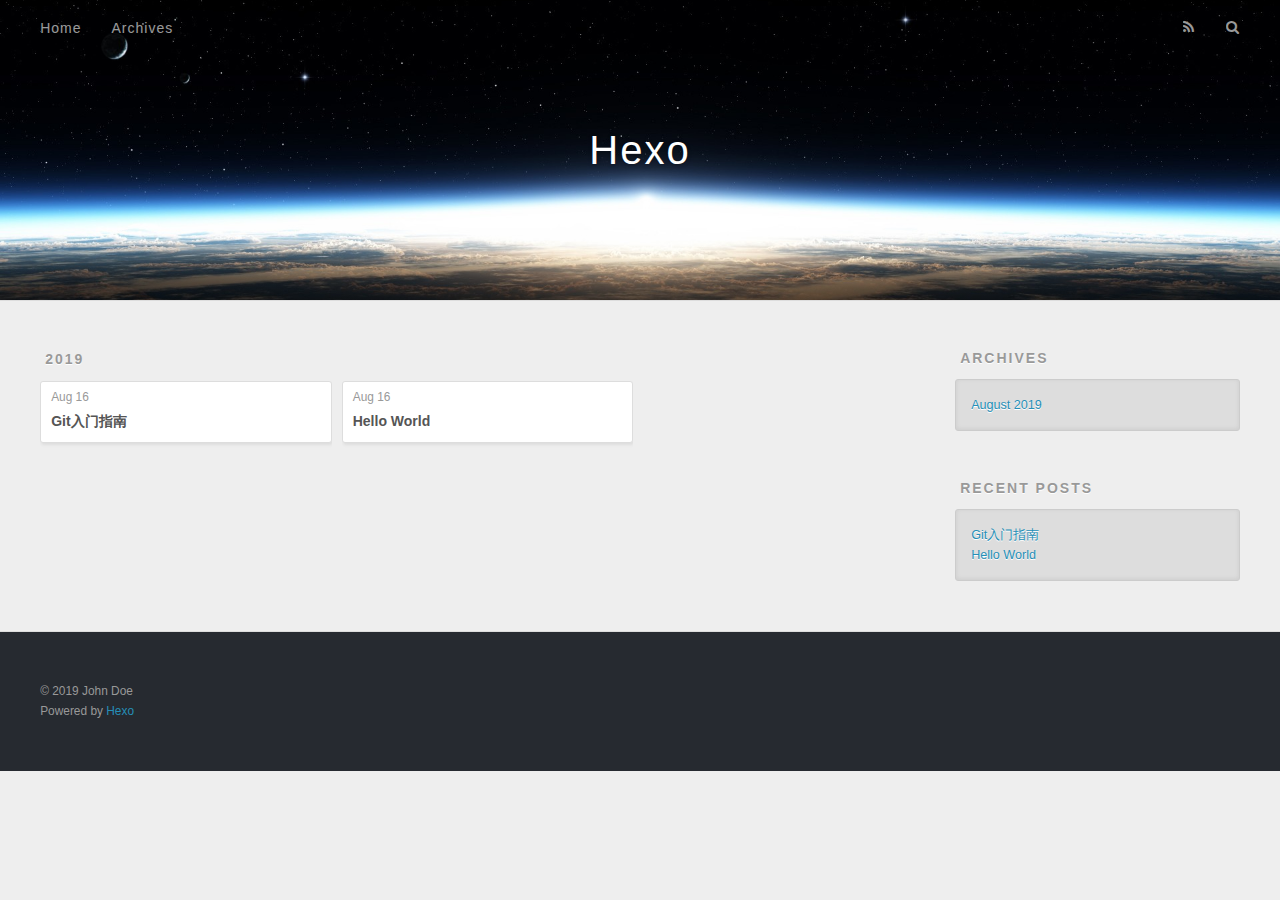
==== archives/index.html @ dcb85b14 "Site updated: 2019-08-16 23:38:54" ====
<!DOCTYPE html>
<html>
<head><meta name="generator" content="Hexo 3.9.0">
  <meta charset="utf-8">
  

  
  <title>Archives | Hexo</title>
  <meta name="viewport" content="width=device-width, initial-scale=1, maximum-scale=1">
  <meta property="og:type" content="website">
<meta property="og:title" content="Hexo">
<meta property="og:url" content="http://yoursite.com/archives/index.html">
<meta property="og:site_name" content="Hexo">
<meta property="og:locale" content="en">
<meta name="twitter:card" content="summary">
<meta name="twitter:title" content="Hexo">
  
    <link rel="alternate" href="/atom.xml" title="Hexo" type="application/atom+xml">
  
  
    <link rel="icon" href="/favicon.png">
  
  
    <link href="//fonts.googleapis.com/css?family=Source+Code+Pro" rel="stylesheet" type="text/css">
  
  <link rel="stylesheet" href="/css/style.css">
</head>
</html>
<body>
  <div id="container">
    <div id="wrap">
      <header id="header">
  <div id="banner"></div>
  <div id="header-outer" class="outer">
    <div id="header-title" class="inner">
      <h1 id="logo-wrap">
        <a href="/" id="logo">Hexo</a>
      </h1>
      
    </div>
    <div id="header-inner" class="inner">
      <nav id="main-nav">
        <a id="main-nav-toggle" class="nav-icon"></a>
        
          <a class="main-nav-link" href="/">Home</a>
        
          <a class="main-nav-link" href="/archives">Archives</a>
        
      </nav>
      <nav id="sub-nav">
        
          <a id="nav-rss-link" class="nav-icon" href="/atom.xml" title="RSS Feed"></a>
        
        <a id="nav-search-btn" class="nav-icon" title="Search"></a>
      </nav>
      <div id="search-form-wrap">
        <form action="//google.com/search" method="get" accept-charset="UTF-8" class="search-form"><input type="search" name="q" class="search-form-input" placeholder="Search"><button type="submit" class="search-form-submit">&#xF002;</button><input type="hidden" name="sitesearch" value="http://yoursite.com"></form>
      </div>
    </div>
  </div>
</header>
      <div class="outer">
        <section id="main">
  
  
    
    
      
      
      <section class="archives-wrap">
        <div class="archive-year-wrap">
          <a href="/archives/2019" class="archive-year">2019</a>
        </div>
        <div class="archives">
    
    <article class="archive-article archive-type-post">
  <div class="archive-article-inner">
    <header class="archive-article-header">
      <a href="/2019/08/16/Git入门指南/" class="archive-article-date">
  <time datetime="2019-08-16T14:41:14.000Z" itemprop="datePublished">Aug 16</time>
</a>
      
  
    <h1 itemprop="name">
      <a class="archive-article-title" href="/2019/08/16/Git入门指南/">Git入门指南</a>
    </h1>
  

    </header>
  </div>
</article>
  
    
    
    <article class="archive-article archive-type-post">
  <div class="archive-article-inner">
    <header class="archive-article-header">
      <a href="/2019/08/16/hello-world/" class="archive-article-date">
  <time datetime="2019-08-16T14:04:45.725Z" itemprop="datePublished">Aug 16</time>
</a>
      
  
    <h1 itemprop="name">
      <a class="archive-article-title" href="/2019/08/16/hello-world/">Hello World</a>
    </h1>
  

    </header>
  </div>
</article>
  
  
    </div></section>
  


</section>
        
          <aside id="sidebar">
  
    

  
    

  
    
  
    
  <div class="widget-wrap">
    <h3 class="widget-title">Archives</h3>
    <div class="widget">
      <ul class="archive-list"><li class="archive-list-item"><a class="archive-list-link" href="/archives/2019/08/">August 2019</a></li></ul>
    </div>
  </div>


  
    
  <div class="widget-wrap">
    <h3 class="widget-title">Recent Posts</h3>
    <div class="widget">
      <ul>
        
          <li>
            <a href="/2019/08/16/Git入门指南/">Git入门指南</a>
          </li>
        
          <li>
            <a href="/2019/08/16/hello-world/">Hello World</a>
          </li>
        
      </ul>
    </div>
  </div>

  
</aside>
        
      </div>
      <footer id="footer">
  
  <div class="outer">
    <div id="footer-info" class="inner">
      &copy; 2019 John Doe<br>
      Powered by <a href="http://hexo.io/" target="_blank">Hexo</a>
    </div>
  </div>
</footer>
    </div>
    <nav id="mobile-nav">
  
    <a href="/" class="mobile-nav-link">Home</a>
  
    <a href="/archives" class="mobile-nav-link">Archives</a>
  
</nav>
    

<script src="//ajax.googleapis.com/ajax/libs/jquery/2.0.3/jquery.min.js"></script>


  <link rel="stylesheet" href="/fancybox/jquery.fancybox.css">
  <script src="/fancybox/jquery.fancybox.pack.js"></script>


<script src="/js/script.js"></script>



  </div>
</body>
</html>
---- css/style.css ----
body {
  width: 100%;
}
body:before,
body:after {
  content: "";
  display: table;
}
body:after {
  clear: both;
}
html,
body,
div,
span,
applet,
object,
iframe,
h1,
h2,
h3,
h4,
h5,
h6,
p,
blockquote,
pre,
a,
abbr,
acronym,
address,
big,
cite,
code,
del,
dfn,
em,
img,
ins,
kbd,
q,
s,
samp,
small,
strike,
strong,
sub,
sup,
tt,
var,
dl,
dt,
dd,
ol,
ul,
li,
fieldset,
form,
label,
legend,
table,
caption,
tbody,
tfoot,
thead,
tr,
th,
td {
  margin: 0;
  padding: 0;
  border: 0;
  outline: 0;
  font-weight: inherit;
  font-style: inherit;
  font-family: inherit;
  font-size: 100%;
  vertical-align: baseline;
}
body {
  line-height: 1;
  color: #000;
  background: #fff;
}
ol,
ul {
  list-style: none;
}
table {
  border-collapse: separate;
  border-spacing: 0;
  vertical-align: middle;
}
caption,
th,
td {
  text-align: left;
  font-weight: normal;
  vertical-align: middle;
}
a img {
  border: none;
}
input,
button {
  margin: 0;
  padding: 0;
}
input::-moz-focus-inner,
button::-moz-focus-inner {
  border: 0;
  padding: 0;
}
@font-face {
  font-family: FontAwesome;
  font-style: normal;
  font-weight: normal;
  src: url("fonts/fontawesome-webfont.eot?v=#4.0.3");
  src: url("fonts/fontawesome-webfont.eot?#iefix&v=#4.0.3") format("embedded-opentype"), url("fonts/fontawesome-webfont.woff?v=#4.0.3") format("woff"), url("fonts/fontawesome-webfont.ttf?v=#4.0.3") format("truetype"), url("fonts/fontawesome-webfont.svg#fontawesomeregular?v=#4.0.3") format("svg");
}
html,
body,
#container {
  height: 100%;
}
body {
  background: #eee;
  font: 14px -apple-system, BlinkMacSystemFont, "Segoe UI", "Roboto", "Oxygen", "Ubuntu", "Cantarell", "Fira Sans", "Droid Sans", "Helvetica Neue", sans-serif;
  -webkit-text-size-adjust: 100%;
}
.outer {
  max-width: 1220px;
  margin: 0 auto;
  padding: 0 20px;
}
.outer:before,
.outer:after {
  content: "";
  display: table;
}
.outer:after {
  clear: both;
}
.inner {
  display: inline;
  float: left;
  width: 98.33333333333333%;
  margin: 0 0.833333333333333%;
}
.left,
.alignleft {
  float: left;
}
.right,
.alignright {
  float: right;
}
.clear {
  clear: both;
}
#container {
  position: relative;
}
.mobile-nav-on {
  overflow: hidden;
}
#wrap {
  height: 100%;
  width: 100%;
  position: absolute;
  top: 0;
  left: 0;
  -webkit-transition: 0.2s ease-out;
  -moz-transition: 0.2s ease-out;
  -ms-transition: 0.2s ease-out;
  transition: 0.2s ease-out;
  z-index: 1;
  background: #eee;
}
.mobile-nav-on #wrap {
  left: 280px;
}
@media screen and (min-width: 768px) {
  #main {
    display: inline;
    float: left;
    width: 73.33333333333333%;
    margin: 0 0.833333333333333%;
  }
}
.article-date,
.article-category-link,
.archive-year,
.widget-title {
  text-decoration: none;
  text-transform: uppercase;
  letter-spacing: 2px;
  color: #999;
  margin-bottom: 1em;
  margin-left: 5px;
  line-height: 1em;
  text-shadow: 0 1px #fff;
  font-weight: bold;
}
.article-inner,
.archive-article-inner {
  background: #fff;
  -webkit-box-shadow: 1px 2px 3px #ddd;
  box-shadow: 1px 2px 3px #ddd;
  border: 1px solid #ddd;
  border-radius: 3px;
}
.article-entry h1,
.widget h1 {
  font-size: 2em;
}
.article-entry h2,
.widget h2 {
  font-size: 1.5em;
}
.article-entry h3,
.widget h3 {
  font-size: 1.3em;
}
.article-entry h4,
.widget h4 {
  font-size: 1.2em;
}
.article-entry h5,
.widget h5 {
  font-size: 1em;
}
.article-entry h6,
.widget h6 {
  font-size: 1em;
  color: #999;
}
.article-entry hr,
.widget hr {
  border: 1px dashed #ddd;
}
.article-entry strong,
.widget strong {
  font-weight: bold;
}
.article-entry em,
.widget em,
.article-entry cite,
.widget cite {
  font-style: italic;
}
.article-entry sup,
.widget sup,
.article-entry sub,
.widget sub {
  font-size: 0.75em;
  line-height: 0;
  position: relative;
  vertical-align: baseline;
}
.article-entry sup,
.widget sup {
  top: -0.5em;
}
.article-entry sub,
.widget sub {
  bottom: -0.2em;
}
.article-entry small,
.widget small {
  font-size: 0.85em;
}
.article-entry acronym,
.widget acronym,
.article-entry abbr,
.widget abbr {
  border-bottom: 1px dotted;
}
.article-entry ul,
.widget ul,
.article-entry ol,
.widget ol,
.article-entry dl,
.widget dl {
  margin: 0 20px;
  line-height: 1.6em;
}
.article-entry ul ul,
.widget ul ul,
.article-entry ol ul,
.widget ol ul,
.article-entry ul ol,
.widget ul ol,
.article-entry ol ol,
.widget ol ol {
  margin-top: 0;
  margin-bottom: 0;
}
.article-entry ul,
.widget ul {
  list-style: disc;
}
.article-entry ol,
.widget ol {
  list-style: decimal;
}
.article-entry dt,
.widget dt {
  font-weight: bold;
}
#header {
  height: 300px;
  position: relative;
  border-bottom: 1px solid #ddd;
}
#header:before,
#header:after {
  content: "";
  position: absolute;
  left: 0;
  right: 0;
  height: 40px;
}
#header:before {
  top: 0;
  background: -webkit-linear-gradient(rgba(0,0,0,0.2), transparent);
  background: -moz-linear-gradient(rgba(0,0,0,0.2), transparent);
  background: -ms-linear-gradient(rgba(0,0,0,0.2), transparent);
  background: linear-gradient(rgba(0,0,0,0.2), transparent);
}
#header:after {
  bottom: 0;
  background: -webkit-linear-gradient(transparent, rgba(0,0,0,0.2));
  background: -moz-linear-gradient(transparent, rgba(0,0,0,0.2));
  background: -ms-linear-gradient(transparent, rgba(0,0,0,0.2));
  background: linear-gradient(transparent, rgba(0,0,0,0.2));
}
#header-outer {
  height: 100%;
  position: relative;
}
#header-inner {
  position: relative;
  overflow: hidden;
}
#banner {
  position: absolute;
  top: 0;
  left: 0;
  width: 100%;
  height: 100%;
  background: url("images/banner.jpg") center #000;
  -webkit-background-size: cover;
  -moz-background-size: cover;
  background-size: cover;
  z-index: -1;
}
#header-title {
  text-align: center;
  height: 40px;
  position: absolute;
  top: 50%;
  left: 0;
  margin-top: -20px;
}
#logo,
#subtitle {
  text-decoration: none;
  color: #fff;
  font-weight: 300;
  text-shadow: 0 1px 4px rgba(0,0,0,0.3);
}
#logo {
  font-size: 40px;
  line-height: 40px;
  letter-spacing: 2px;
}
#subtitle {
  font-size: 16px;
  line-height: 16px;
  letter-spacing: 1px;
}
#subtitle-wrap {
  margin-top: 16px;
}
#main-nav {
  float: left;
  margin-left: -15px;
}
.nav-icon,
.main-nav-link {
  float: left;
  color: #fff;
  opacity: 0.6;
  text-decoration: none;
  text-shadow: 0 1px rgba(0,0,0,0.2);
  -webkit-transition: opacity 0.2s;
  -moz-transition: opacity 0.2s;
  -ms-transition: opacity 0.2s;
  transition: opacity 0.2s;
  display: block;
  padding: 20px 15px;
}
.nav-icon:hover,
.main-nav-link:hover {
  opacity: 1;
}
.nav-icon {
  font-family: FontAwesome;
  text-align: center;
  font-size: 14px;
  width: 14px;
  height: 14px;
  padding: 20px 15px;
  position: relative;
  cursor: pointer;
}
.main-nav-link {
  font-weight: 300;
  letter-spacing: 1px;
}
@media screen and (max-width: 479px) {
  .main-nav-link {
    display: none;
  }
}
#main-nav-toggle {
  display: none;
}
#main-nav-toggle:before {
  content: "\f0c9";
}
@media screen and (max-width: 479px) {
  #main-nav-toggle {
    display: block;
  }
}
#sub-nav {
  float: right;
  margin-right: -15px;
}
#nav-rss-link:before {
  content: "\f09e";
}
#nav-search-btn:before {
  content: "\f002";
}
#search-form-wrap {
  position: absolute;
  top: 15px;
  width: 150px;
  height: 30px;
  right: -150px;
  opacity: 0;
  -webkit-transition: 0.2s ease-out;
  -moz-transition: 0.2s ease-out;
  -ms-transition: 0.2s ease-out;
  transition: 0.2s ease-out;
}
#search-form-wrap.on {
  opacity: 1;
  right: 0;
}
@media screen and (max-width: 479px) {
  #search-form-wrap {
    width: 100%;
    right: -100%;
  }
}
.search-form {
  position: absolute;
  top: 0;
  left: 0;
  right: 0;
  background: #fff;
  padding: 5px 15px;
  border-radius: 15px;
  -webkit-box-shadow: 0 0 10px rgba(0,0,0,0.3);
  box-shadow: 0 0 10px rgba(0,0,0,0.3);
}
.search-form-input {
  border: none;
  background: none;
  color: #555;
  width: 100%;
  font: 13px -apple-system, BlinkMacSystemFont, "Segoe UI", "Roboto", "Oxygen", "Ubuntu", "Cantarell", "Fira Sans", "Droid Sans", "Helvetica Neue", sans-serif;
  outline: none;
}
.search-form-input::-webkit-search-results-decoration,
.search-form-input::-webkit-search-cancel-button {
  -webkit-appearance: none;
}
.search-form-submit {
  position: absolute;
  top: 50%;
  right: 10px;
  margin-top: -7px;
  font: 13px FontAwesome;
  border: none;
  background: none;
  color: #bbb;
  cursor: pointer;
}
.search-form-submit:hover,
.search-form-submit:focus {
  color: #777;
}
.article {
  margin: 50px 0;
}
.article-inner {
  overflow: hidden;
}
.article-meta:before,
.article-meta:after {
  content: "";
  display: table;
}
.article-meta:after {
  clear: both;
}
.article-date {
  float: left;
}
.article-category {
  float: left;
  line-height: 1em;
  color: #ccc;
  text-shadow: 0 1px #fff;
  margin-left: 8px;
}
.article-category:before {
  content: "\2022";
}
.article-category-link {
  margin: 0 12px 1em;
}
.article-header {
  padding: 20px 20px 0;
}
.article-title {
  text-decoration: none;
  font-size: 2em;
  font-weight: bold;
  color: #555;
  line-height: 1.1em;
  -webkit-transition: color 0.2s;
  -moz-transition: color 0.2s;
  -ms-transition: color 0.2s;
  transition: color 0.2s;
}
a.article-title:hover {
  color: #258fb8;
}
.article-entry {
  color: #555;
  padding: 0 20px;
}
.article-entry:before,
.article-entry:after {
  content: "";
  display: table;
}
.article-entry:after {
  clear: both;
}
.article-entry p,
.article-entry table {
  line-height: 1.6em;
  margin: 1.6em 0;
}
.article-entry h1,
.article-entry h2,
.article-entry h3,
.article-entry h4,
.article-entry h5,
.article-entry h6 {
  font-weight: bold;
}
.article-entry h1,
.article-entry h2,
.article-entry h3,
.article-entry h4,
.article-entry h5,
.article-entry h6 {
  line-height: 1.1em;
  margin: 1.1em 0;
}
.article-entry a {
  color: #258fb8;
  text-decoration: none;
}
.article-entry a:hover {
  text-decoration: underline;
}
.article-entry ul,
.article-entry ol,
.article-entry dl {
  margin-top: 1.6em;
  margin-bottom: 1.6em;
}
.article-entry img,
.article-entry video {
  max-width: 100%;
  height: auto;
  display: block;
  margin: auto;
}
.article-entry iframe {
  border: none;
}
.article-entry table {
  width: 100%;
  border-collapse: collapse;
  border-spacing: 0;
}
.article-entry th {
  font-weight: bold;
  border-bottom: 3px solid #ddd;
  padding-bottom: 0.5em;
}
.article-entry td {
  border-bottom: 1px solid #ddd;
  padding: 10px 0;
}
.article-entry blockquote {
  font-family: Georgia, "Times New Roman", serif;
  font-size: 1.4em;
  margin: 1.6em 20px;
  text-align: center;
}
.article-entry blockquote footer {
  font-size: 14px;
  margin: 1.6em 0;
  font-family: -apple-system, BlinkMacSystemFont, "Segoe UI", "Roboto", "Oxygen", "Ubuntu", "Cantarell", "Fira Sans", "Droid Sans", "Helvetica Neue", sans-serif;
}
.article-entry blockquote footer cite:before {
  content: "—";
  padding: 0 0.5em;
}
.article-entry .pullquote {
  text-align: left;
  width: 45%;
  margin: 0;
}
.article-entry .pullquote.left {
  margin-left: 0.5em;
  margin-right: 1em;
}
.article-entry .pullquote.right {
  margin-right: 0.5em;
  margin-left: 1em;
}
.article-entry .caption {
  color: #999;
  display: block;
  font-size: 0.9em;
  margin-top: 0.5em;
  position: relative;
  text-align: center;
}
.article-entry .video-container {
  position: relative;
  padding-top: 56.25%;
  height: 0;
  overflow: hidden;
}
.article-entry .video-container iframe,
.article-entry .video-container object,
.article-entry .video-container embed {
  position: absolute;
  top: 0;
  left: 0;
  width: 100%;
  height: 100%;
  margin-top: 0;
}
.article-more-link a {
  display: inline-block;
  line-height: 1em;
  padding: 6px 15px;
  border-radius: 15px;
  background: #eee;
  color: #999;
  text-shadow: 0 1px #fff;
  text-decoration: none;
}
.article-more-link a:hover {
  background: #258fb8;
  color: #fff;
  text-decoration: none;
  text-shadow: 0 1px #1e7293;
}
.article-footer {
  font-size: 0.85em;
  line-height: 1.6em;
  border-top: 1px solid #ddd;
  padding-top: 1.6em;
  margin: 0 20px 20px;
}
.article-footer:before,
.article-footer:after {
  content: "";
  display: table;
}
.article-footer:after {
  clear: both;
}
.article-footer a {
  color: #999;
  text-decoration: none;
}
.article-footer a:hover {
  color: #555;
}
.article-tag-list-item {
  float: left;
  margin-right: 10px;
}
.article-tag-list-link:before {
  content: "#";
}
.article-comment-link {
  float: right;
}
.article-comment-link:before {
  content: "\f075";
  font-family: FontAwesome;
  padding-right: 8px;
}
.article-share-link {
  cursor: pointer;
  float: right;
  margin-left: 20px;
}
.article-share-link:before {
  content: "\f064";
  font-family: FontAwesome;
  padding-right: 6px;
}
#article-nav {
  position: relative;
}
#article-nav:before,
#article-nav:after {
  content: "";
  display: table;
}
#article-nav:after {
  clear: both;
}
@media screen and (min-width: 768px) {
  #article-nav {
    margin: 50px 0;
  }
  #article-nav:before {
    width: 8px;
    height: 8px;
    position: absolute;
    top: 50%;
    left: 50%;
    margin-top: -4px;
    margin-left: -4px;
    content: "";
    border-radius: 50%;
    background: #ddd;
    -webkit-box-shadow: 0 1px 2px #fff;
    box-shadow: 0 1px 2px #fff;
  }
}
.article-nav-link-wrap {
  text-decoration: none;
  text-shadow: 0 1px #fff;
  color: #999;
  -webkit-box-sizing: border-box;
  -moz-box-sizing: border-box;
  box-sizing: border-box;
  margin-top: 50px;
  text-align: center;
  display: block;
}
.article-nav-link-wrap:hover {
  color: #555;
}
@media screen and (min-width: 768px) {
  .article-nav-link-wrap {
    width: 50%;
    margin-top: 0;
  }
}
@media screen and (min-width: 768px) {
  #article-nav-newer {
    float: left;
    text-align: right;
    padding-right: 20px;
  }
}
@media screen and (min-width: 768px) {
  #article-nav-older {
    float: right;
    text-align: left;
    padding-left: 20px;
  }
}
.article-nav-caption {
  text-transform: uppercase;
  letter-spacing: 2px;
  color: #ddd;
  line-height: 1em;
  font-weight: bold;
}
#article-nav-newer .article-nav-caption {
  margin-right: -2px;
}
.article-nav-title {
  font-size: 0.85em;
  line-height: 1.6em;
  margin-top: 0.5em;
}
.article-share-box {
  position: absolute;
  display: none;
  background: #fff;
  -webkit-box-shadow: 1px 2px 10px rgba(0,0,0,0.2);
  box-shadow: 1px 2px 10px rgba(0,0,0,0.2);
  border-radius: 3px;
  margin-left: -145px;
  overflow: hidden;
  z-index: 1;
}
.article-share-box.on {
  display: block;
}
.article-share-input {
  width: 100%;
  background: none;
  -webkit-box-sizing: border-box;
  -moz-box-sizing: border-box;
  box-sizing: border-box;
  font: 14px -apple-system, BlinkMacSystemFont, "Segoe UI", "Roboto", "Oxygen", "Ubuntu", "Cantarell", "Fira Sans", "Droid Sans", "Helvetica Neue", sans-serif;
  padding: 0 15px;
  color: #555;
  outline: none;
  border: 1px solid #ddd;
  border-radius: 3px 3px 0 0;
  height: 36px;
  line-height: 36px;
}
.article-share-links {
  background: #eee;
}
.article-share-links:before,
.article-share-links:after {
  content: "";
  display: table;
}
.article-share-links:after {
  clear: both;
}
.article-share-twitter,
.article-share-facebook,
.article-share-pinterest,
.article-share-google {
  width: 50px;
  height: 36px;
  display: block;
  float: left;
  position: relative;
  color: #999;
  text-shadow: 0 1px #fff;
}
.article-share-twitter:before,
.article-share-facebook:before,
.article-share-pinterest:before,
.article-share-google:before {
  font-size: 20px;
  font-family: FontAwesome;
  width: 20px;
  height: 20px;
  position: absolute;
  top: 50%;
  left: 50%;
  margin-top: -10px;
  margin-left: -10px;
  text-align: center;
}
.article-share-twitter:hover,
.article-share-facebook:hover,
.article-share-pinterest:hover,
.article-share-google:hover {
  color: #fff;
}
.article-share-twitter:before {
  content: "\f099";
}
.article-share-twitter:hover {
  background: #00aced;
  text-shadow: 0 1px #008abe;
}
.article-share-facebook:before {
  content: "\f09a";
}
.article-share-facebook:hover {
  background: #3b5998;
  text-shadow: 0 1px #2f477a;
}
.article-share-pinterest:before {
  content: "\f0d2";
}
.article-share-pinterest:hover {
  background: #cb2027;
  text-shadow: 0 1px #a21a1f;
}
.article-share-google:before {
  content: "\f0d5";
}
.article-share-google:hover {
  background: #dd4b39;
  text-shadow: 0 1px #be3221;
}
.article-gallery {
  background: #000;
  position: relative;
}
.article-gallery-photos {
  position: relative;
  overflow: hidden;
}
.article-gallery-img {
  display: none;
  max-width: 100%;
}
.article-gallery-img:first-child {
  display: block;
}
.article-gallery-img.loaded {
  position: absolute;
  display: block;
}
.article-gallery-img img {
  display: block;
  max-width: 100%;
  margin: 0 auto;
}
#comments {
  background: #fff;
  -webkit-box-shadow: 1px 2px 3px #ddd;
  box-shadow: 1px 2px 3px #ddd;
  padding: 20px;
  border: 1px solid #ddd;
  border-radius: 3px;
  margin: 50px 0;
}
#comments a {
  color: #258fb8;
}
.archives-wrap {
  margin: 50px 0;
}
.archives:before,
.archives:after {
  content: "";
  display: table;
}
.archives:after {
  clear: both;
}
.archive-year-wrap {
  margin-bottom: 1em;
}
.archives {
  -webkit-column-gap: 10px;
  -moz-column-gap: 10px;
  column-gap: 10px;
}
@media screen and (min-width: 480px) and (max-width: 767px) {
  .archives {
    -webkit-column-count: 2;
    -moz-column-count: 2;
    column-count: 2;
  }
}
@media screen and (min-width: 768px) {
  .archives {
    -webkit-column-count: 3;
    -moz-column-count: 3;
    column-count: 3;
  }
}
.archive-article {
  -webkit-column-break-inside: avoid;
  page-break-inside: avoid;
  overflow: hidden;
  break-inside: avoid-column;
}
.archive-article-inner {
  padding: 10px;
  margin-bottom: 15px;
}
.archive-article-title {
  text-decoration: none;
  font-weight: bold;
  color: #555;
  -webkit-transition: color 0.2s;
  -moz-transition: color 0.2s;
  -ms-transition: color 0.2s;
  transition: color 0.2s;
  line-height: 1.6em;
}
.archive-article-title:hover {
  color: #258fb8;
}
.archive-article-footer {
  margin-top: 1em;
}
.archive-article-date {
  color: #999;
  text-decoration: none;
  font-size: 0.85em;
  line-height: 1em;
  margin-bottom: 0.5em;
  display: block;
}
#page-nav {
  margin: 50px auto;
  background: #fff;
  -webkit-box-shadow: 1px 2px 3px #ddd;
  box-shadow: 1px 2px 3px #ddd;
  border: 1px solid #ddd;
  border-radius: 3px;
  text-align: center;
  color: #999;
  overflow: hidden;
}
#page-nav:before,
#page-nav:after {
  content: "";
  display: table;
}
#page-nav:after {
  clear: both;
}
#page-nav a,
#page-nav span {
  padding: 10px 20px;
  line-height: 1;
  height: 2ex;
}
#page-nav a {
  color: #999;
  text-decoration: none;
}
#page-nav a:hover {
  background: #999;
  color: #fff;
}
#page-nav .prev {
  float: left;
}
#page-nav .next {
  float: right;
}
#page-nav .page-number {
  display: inline-block;
}
@media screen and (max-width: 479px) {
  #page-nav .page-number {
    display: none;
  }
}
#page-nav .current {
  color: #555;
  font-weight: bold;
}
#page-nav .space {
  color: #ddd;
}
#footer {
  background: #262a30;
  padding: 50px 0;
  border-top: 1px solid #ddd;
  color: #999;
}
#footer a {
  color: #258fb8;
  text-decoration: none;
}
#footer a:hover {
  text-decoration: underline;
}
#footer-info {
  line-height: 1.6em;
  font-size: 0.85em;
}
.article-entry pre,
.article-entry .highlight {
  background: #2d2d2d;
  margin: 0 -20px;
  padding: 15px 20px;
  border-style: solid;
  border-color: #ddd;
  border-width: 1px 0;
  overflow: auto;
  color: #ccc;
  line-height: 22.400000000000002px;
}
.article-entry .highlight .gutter pre,
.article-entry .gist .gist-file .gist-data .line-numbers {
  color: #666;
  font-size: 0.85em;
}
.article-entry pre,
.article-entry code {
  font-family: "Source Code Pro", Consolas, Monaco, Menlo, Consolas, monospace;
}
.article-entry code {
  background: #eee;
  text-shadow: 0 1px #fff;
  padding: 0 0.3em;
}
.article-entry pre code {
  background: none;
  text-shadow: none;
  padding: 0;
}
.article-entry .highlight pre {
  border: none;
  margin: 0;
  padding: 0;
}
.article-entry .highlight table {
  margin: 0;
  width: auto;
}
.article-entry .highlight td {
  border: none;
  padding: 0;
}
.article-entry .highlight figcaption {
  font-size: 0.85em;
  color: #999;
  line-height: 1em;
  margin-bottom: 1em;
}
.article-entry .highlight figcaption:before,
.article-entry .highlight figcaption:after {
  content: "";
  display: table;
}
.article-entry .highlight figcaption:after {
  clear: both;
}
.article-entry .highlight figcaption a {
  float: right;
}
.article-entry .highlight .gutter pre {
  text-align: right;
  padding-right: 20px;
}
.article-entry .highlight .line {
  height: 22.400000000000002px;
}
.article-entry .highlight .line.marked {
  background: #515151;
}
.article-entry .gist {
  margin: 0 -20px;
  border-style: solid;
  border-color: #ddd;
  border-width: 1px 0;
  background: #2d2d2d;
  padding: 15px 20px 15px 0;
}
.article-entry .gist .gist-file {
  border: none;
  font-family: "Source Code Pro", Consolas, Monaco, Menlo, Consolas, monospace;
  margin: 0;
}
.article-entry .gist .gist-file .gist-data {
  background: none;
  border: none;
}
.article-entry .gist .gist-file .gist-data .line-numbers {
  background: none;
  border: none;
  padding: 0 20px 0 0;
}
.article-entry .gist .gist-file .gist-data .line-data {
  padding: 0 !important;
}
.article-entry .gist .gist-file .highlight {
  margin: 0;
  padding: 0;
  border: none;
}
.article-entry .gist .gist-file .gist-meta {
  background: #2d2d2d;
  color: #999;
  font: 0.85em -apple-system, BlinkMacSystemFont, "Segoe UI", "Roboto", "Oxygen", "Ubuntu", "Cantarell", "Fira Sans", "Droid Sans", "Helvetica Neue", sans-serif;
  text-shadow: 0 0;
  padding: 0;
  margin-top: 1em;
  margin-left: 20px;
}
.article-entry .gist .gist-file .gist-meta a {
  color: #258fb8;
  font-weight: normal;
}
.article-entry .gist .gist-file .gist-meta a:hover {
  text-decoration: underline;
}
pre .comment,
pre .title {
  color: #999;
}
pre .variable,
pre .attribute,
pre .tag,
pre .regexp,
pre .ruby .constant,
pre .xml .tag .title,
pre .xml .pi,
pre .xml .doctype,
pre .html .doctype,
pre .css .id,
pre .css .class,
pre .css .pseudo {
  color: #f2777a;
}
pre .number,
pre .preprocessor,
pre .built_in,
pre .literal,
pre .params,
pre .constant {
  color: #f99157;
}
pre .class,
pre .ruby .class .title,
pre .css .rules .attribute {
  color: #9c9;
}
pre .string,
pre .value,
pre .inheritance,
pre .header,
pre .ruby .symbol,
pre .xml .cdata {
  color: #9c9;
}
pre .css .hexcolor {
  color: #6cc;
}
pre .function,
pre .python .decorator,
pre .python .title,
pre .ruby .function .title,
pre .ruby .title .keyword,
pre .perl .sub,
pre .javascript .title,
pre .coffeescript .title {
  color: #69c;
}
pre .keyword,
pre .javascript .function {
  color: #c9c;
}
@media screen and (max-width: 479px) {
  #mobile-nav {
    position: absolute;
    top: 0;
    left: 0;
    width: 280px;
    height: 100%;
    background: #191919;
    border-right: 1px solid #fff;
  }
}
@media screen and (max-width: 479px) {
  .mobile-nav-link {
    display: block;
    color: #999;
    text-decoration: none;
    padding: 15px 20px;
    font-weight: bold;
  }
  .mobile-nav-link:hover {
    color: #fff;
  }
}
@media screen and (min-width: 768px) {
  #sidebar {
    display: inline;
    float: left;
    width: 23.333333333333332%;
    margin: 0 0.833333333333333%;
  }
}
.widget-wrap {
  margin: 50px 0;
}
.widget {
  color: #777;
  text-shadow: 0 1px #fff;
  background: #ddd;
  -webkit-box-shadow: 0 -1px 4px #ccc inset;
  box-shadow: 0 -1px 4px #ccc inset;
  border: 1px solid #ccc;
  padding: 15px;
  border-radius: 3px;
}
.widget a {
  color: #258fb8;
  text-decoration: none;
}
.widget a:hover {
  text-decoration: underline;
}
.widget ul ul,
.widget ol ul,
.widget dl ul,
.widget ul ol,
.widget ol ol,
.widget dl ol,
.widget ul dl,
.widget ol dl,
.widget dl dl {
  margin-left: 15px;
  list-style: disc;
}
.widget {
  line-height: 1.6em;
  word-wrap: break-word;
  font-size: 0.9em;
}
.widget ul,
.widget ol {
  list-style: none;
  margin: 0;
}
.widget ul ul,
.widget ol ul,
.widget ul ol,
.widget ol ol {
  margin: 0 20px;
}
.widget ul ul,
.widget ol ul {
  list-style: disc;
}
.widget ul ol,
.widget ol ol {
  list-style: decimal;
}
.category-list-count,
.tag-list-count,
.archive-list-count {
  padding-left: 5px;
  color: #999;
  font-size: 0.85em;
}
.category-list-count:before,
.tag-list-count:before,
.archive-list-count:before {
  content: "(";
}
.category-list-count:after,
.tag-list-count:after,
.archive-list-count:after {
  content: ")";
}
.tagcloud a {
  margin-right: 5px;
  display: inline-block;
}
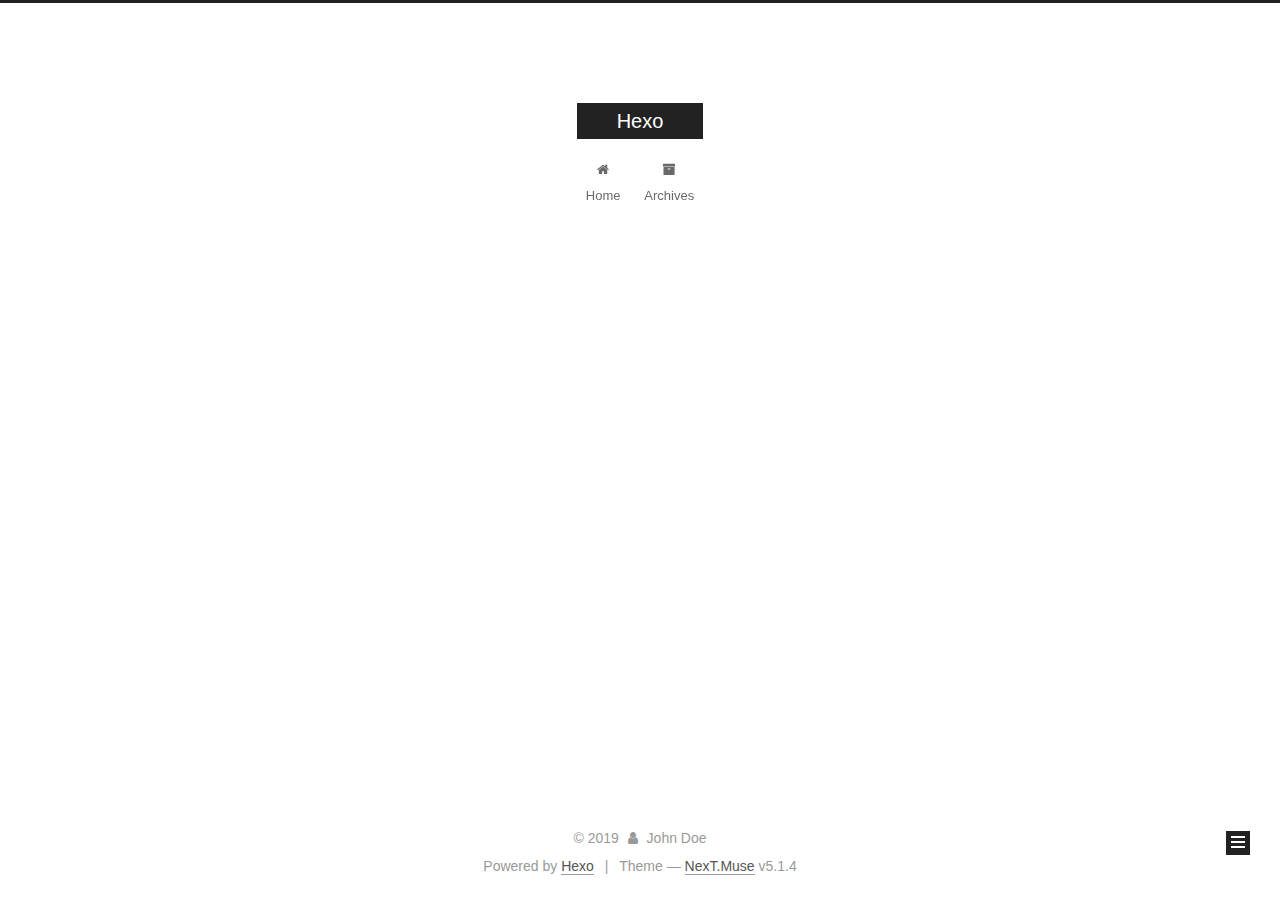
==== commit dadc0bd0: "Site updated: 2019-08-17 00:05:22" ====
--- a/archives/index.html
+++ b/archives/index.html
@@ -1,193 +1,584 @@
 <!DOCTYPE html>
-<html>
+
+
+
+  
+
+
+<html class="theme-next muse use-motion" lang="en">
 <head><meta name="generator" content="Hexo 3.9.0">
-  <meta charset="utf-8">
-  
-
-  
-  <title>Archives | Hexo</title>
-  <meta name="viewport" content="width=device-width, initial-scale=1, maximum-scale=1">
-  <meta property="og:type" content="website">
+  <meta charset="UTF-8">
+<meta http-equiv="X-UA-Compatible" content="IE=edge">
+<meta name="viewport" content="width=device-width, initial-scale=1, maximum-scale=1">
+<meta name="theme-color" content="#222">
+
+
+
+
+
+
+
+
+
+<meta http-equiv="Cache-Control" content="no-transform">
+<meta http-equiv="Cache-Control" content="no-siteapp">
+
+
+
+
+
+
+
+
+
+
+
+
+
+
+
+
+  
+  
+  <link href="/lib/fancybox/source/jquery.fancybox.css?v=2.1.5" rel="stylesheet" type="text/css">
+
+
+
+
+
+
+
+<link href="/lib/font-awesome/css/font-awesome.min.css?v=4.6.2" rel="stylesheet" type="text/css">
+
+<link href="/css/main.css?v=5.1.4" rel="stylesheet" type="text/css">
+
+
+  <link rel="apple-touch-icon" sizes="180x180" href="/images/apple-touch-icon-next.png?v=5.1.4">
+
+
+  <link rel="icon" type="image/png" sizes="32x32" href="/images/favicon-32x32-next.png?v=5.1.4">
+
+
+  <link rel="icon" type="image/png" sizes="16x16" href="/images/favicon-16x16-next.png?v=5.1.4">
+
+
+  <link rel="mask-icon" href="/images/logo.svg?v=5.1.4" color="#222">
+
+
+
+
+
+  <meta name="keywords" content="Hexo, NexT">
+
+
+
+
+
+
+
+
+
+
+<meta property="og:type" content="website">
 <meta property="og:title" content="Hexo">
 <meta property="og:url" content="http://yoursite.com/archives/index.html">
 <meta property="og:site_name" content="Hexo">
 <meta property="og:locale" content="en">
 <meta name="twitter:card" content="summary">
 <meta name="twitter:title" content="Hexo">
-  
-    <link rel="alternate" href="/atom.xml" title="Hexo" type="application/atom+xml">
-  
-  
-    <link rel="icon" href="/favicon.png">
-  
-  
-    <link href="//fonts.googleapis.com/css?family=Source+Code+Pro" rel="stylesheet" type="text/css">
-  
-  <link rel="stylesheet" href="/css/style.css">
+
+
+
+<script type="text/javascript" id="hexo.configurations">
+  var NexT = window.NexT || {};
+  var CONFIG = {
+    root: '/',
+    scheme: 'Muse',
+    version: '5.1.4',
+    sidebar: {"position":"left","display":"post","offset":12,"b2t":false,"scrollpercent":false,"onmobile":false},
+    fancybox: true,
+    tabs: true,
+    motion: {"enable":true,"async":false,"transition":{"post_block":"fadeIn","post_header":"slideDownIn","post_body":"slideDownIn","coll_header":"slideLeftIn","sidebar":"slideUpIn"}},
+    duoshuo: {
+      userId: '0',
+      author: 'Author'
+    },
+    algolia: {
+      applicationID: '',
+      apiKey: '',
+      indexName: '',
+      hits: {"per_page":10},
+      labels: {"input_placeholder":"Search for Posts","hits_empty":"We didn't find any results for the search: ${query}","hits_stats":"${hits} results found in ${time} ms"}
+    }
+  };
+</script>
+
+
+
+  <link rel="canonical" href="http://yoursite.com/archives/">
+
+
+
+
+
+  <title>Archive | Hexo</title>
+  
+
+
+
+
+
+
+
+
 </head>
-</html>
-<body>
-  <div id="container">
-    <div id="wrap">
-      <header id="header">
-  <div id="banner"></div>
-  <div id="header-outer" class="outer">
-    <div id="header-title" class="inner">
-      <h1 id="logo-wrap">
-        <a href="/" id="logo">Hexo</a>
-      </h1>
-      
+
+<body itemscope itemtype="http://schema.org/WebPage" lang="en">
+
+  
+  
+    
+  
+
+  <div class="container sidebar-position-left page-archive">
+    <div class="headband"></div>
+
+    <header id="header" class="header" itemscope itemtype="http://schema.org/WPHeader">
+      <div class="header-inner"><div class="site-brand-wrapper">
+  <div class="site-meta ">
+    
+
+    <div class="custom-logo-site-title">
+      <a href="/" class="brand" rel="start">
+        <span class="logo-line-before"><i></i></span>
+        <span class="site-title">Hexo</span>
+        <span class="logo-line-after"><i></i></span>
+      </a>
     </div>
-    <div id="header-inner" class="inner">
-      <nav id="main-nav">
-        <a id="main-nav-toggle" class="nav-icon"></a>
-        
-          <a class="main-nav-link" href="/">Home</a>
-        
-          <a class="main-nav-link" href="/archives">Archives</a>
-        
-      </nav>
-      <nav id="sub-nav">
-        
-          <a id="nav-rss-link" class="nav-icon" href="/atom.xml" title="RSS Feed"></a>
-        
-        <a id="nav-search-btn" class="nav-icon" title="Search"></a>
-      </nav>
-      <div id="search-form-wrap">
-        <form action="//google.com/search" method="get" accept-charset="UTF-8" class="search-form"><input type="search" name="q" class="search-form-input" placeholder="Search"><button type="submit" class="search-form-submit">&#xF002;</button><input type="hidden" name="sitesearch" value="http://yoursite.com"></form>
+      
+        <p class="site-subtitle"></p>
+      
+  </div>
+
+  <div class="site-nav-toggle">
+    <button>
+      <span class="btn-bar"></span>
+      <span class="btn-bar"></span>
+      <span class="btn-bar"></span>
+    </button>
+  </div>
+</div>
+
+<nav class="site-nav">
+  
+
+  
+    <ul id="menu" class="menu">
+      
+        
+        <li class="menu-item menu-item-home">
+          <a href="/" rel="section">
+            
+              <i class="menu-item-icon fa fa-fw fa-home"></i> <br>
+            
+            Home
+          </a>
+        </li>
+      
+        
+        <li class="menu-item menu-item-archives">
+          <a href="/archives/" rel="section">
+            
+              <i class="menu-item-icon fa fa-fw fa-archive"></i> <br>
+            
+            Archives
+          </a>
+        </li>
+      
+
+      
+    </ul>
+  
+
+  
+</nav>
+
+
+
+ </div>
+    </header>
+
+    <main id="main" class="main">
+      <div class="main-inner">
+        <div class="content-wrap">
+          <div id="content" class="content">
+            
+
+  
+  
+  
+  <div class="post-block archive">
+    <div id="posts" class="posts-collapse">
+      <span class="archive-move-on"></span>
+
+      <span class="archive-page-counter">
+        
+        
+        
+          
+        
+        Um..! 2 posts in total. Keep on posting.
+      </span>
+
+      
+
+        
+        
+        
+
+        
+          
+          <div class="collection-title">
+            <h1 class="archive-year" id="archive-year-2019">2019</h1>
+          </div>
+        
+        
+
+        
+
+  <article class="post post-type-normal" itemscope itemtype="http://schema.org/Article">
+    <header class="post-header">
+
+      <h2 class="post-title">
+        
+            <a class="post-title-link" href="/2019/08/16/Git入门指南/" itemprop="url">
+              
+                <span itemprop="name">Git入门指南</span>
+              
+            </a>
+        
+      </h2>
+
+      <div class="post-meta">
+        <time class="post-time" itemprop="dateCreated" datetime="2019-08-16T22:41:14+08:00" content="2019-08-16">
+          08-16
+        </time>
       </div>
+
+    </header>
+  </article>
+
+
+
+      
+
+        
+        
+        
+
+        
+        
+
+        
+
+  <article class="post post-type-normal" itemscope itemtype="http://schema.org/Article">
+    <header class="post-header">
+
+      <h2 class="post-title">
+        
+            <a class="post-title-link" href="/2019/08/16/hello-world/" itemprop="url">
+              
+                <span itemprop="name">Hello World</span>
+              
+            </a>
+        
+      </h2>
+
+      <div class="post-meta">
+        <time class="post-time" itemprop="dateCreated" datetime="2019-08-16T22:04:45+08:00" content="2019-08-16">
+          08-16
+        </time>
+      </div>
+
+    </header>
+  </article>
+
+
+
+      
+
     </div>
   </div>
-</header>
-      <div class="outer">
-        <section id="main">
-  
-  
-    
-    
-      
-      
-      <section class="archives-wrap">
-        <div class="archive-year-wrap">
-          <a href="/archives/2019" class="archive-year">2019</a>
+  
+  
+  
+
+  
+
+
+
+          </div>
+          
+
+
+          
+
         </div>
-        <div class="archives">
-    
-    <article class="archive-article archive-type-post">
-  <div class="archive-article-inner">
-    <header class="archive-article-header">
-      <a href="/2019/08/16/Git入门指南/" class="archive-article-date">
-  <time datetime="2019-08-16T14:41:14.000Z" itemprop="datePublished">Aug 16</time>
-</a>
-      
-  
-    <h1 itemprop="name">
-      <a class="archive-article-title" href="/2019/08/16/Git入门指南/">Git入门指南</a>
-    </h1>
-  
-
-    </header>
-  </div>
-</article>
-  
-    
-    
-    <article class="archive-article archive-type-post">
-  <div class="archive-article-inner">
-    <header class="archive-article-header">
-      <a href="/2019/08/16/hello-world/" class="archive-article-date">
-  <time datetime="2019-08-16T14:04:45.725Z" itemprop="datePublished">Aug 16</time>
-</a>
-      
-  
-    <h1 itemprop="name">
-      <a class="archive-article-title" href="/2019/08/16/hello-world/">Hello World</a>
-    </h1>
-  
-
-    </header>
-  </div>
-</article>
-  
-  
-    </div></section>
-  
-
-
-</section>
-        
-          <aside id="sidebar">
-  
-    
-
-  
-    
-
-  
-    
-  
-    
-  <div class="widget-wrap">
-    <h3 class="widget-title">Archives</h3>
-    <div class="widget">
-      <ul class="archive-list"><li class="archive-list-item"><a class="archive-list-link" href="/archives/2019/08/">August 2019</a></li></ul>
+        
+          
+  
+  <div class="sidebar-toggle">
+    <div class="sidebar-toggle-line-wrap">
+      <span class="sidebar-toggle-line sidebar-toggle-line-first"></span>
+      <span class="sidebar-toggle-line sidebar-toggle-line-middle"></span>
+      <span class="sidebar-toggle-line sidebar-toggle-line-last"></span>
     </div>
   </div>
 
-
-  
+  <aside id="sidebar" class="sidebar">
     
-  <div class="widget-wrap">
-    <h3 class="widget-title">Recent Posts</h3>
-    <div class="widget">
-      <ul>
-        
-          <li>
-            <a href="/2019/08/16/Git入门指南/">Git入门指南</a>
-          </li>
-        
-          <li>
-            <a href="/2019/08/16/hello-world/">Hello World</a>
-          </li>
-        
-      </ul>
+    <div class="sidebar-inner">
+
+      
+
+      
+
+      <section class="site-overview-wrap sidebar-panel sidebar-panel-active">
+        <div class="site-overview">
+          <div class="site-author motion-element" itemprop="author" itemscope itemtype="http://schema.org/Person">
+            
+              <p class="site-author-name" itemprop="name">John Doe</p>
+              <p class="site-description motion-element" itemprop="description"></p>
+          </div>
+
+          <nav class="site-state motion-element">
+
+            
+              <div class="site-state-item site-state-posts">
+              
+                <a href="/archives/">
+              
+                  <span class="site-state-item-count">2</span>
+                  <span class="site-state-item-name">posts</span>
+                </a>
+              </div>
+            
+
+            
+
+            
+
+          </nav>
+
+          
+
+          
+
+          
+          
+
+          
+          
+
+          
+
+        </div>
+      </section>
+
+      
+
+      
+
     </div>
+  </aside>
+
+
+        
+      </div>
+    </main>
+
+    <footer id="footer" class="footer">
+      <div class="footer-inner">
+        <div class="copyright">&copy; <span itemprop="copyrightYear">2019</span>
+  <span class="with-love">
+    <i class="fa fa-user"></i>
+  </span>
+  <span class="author" itemprop="copyrightHolder">John Doe</span>
+
+  
+</div>
+
+
+  <div class="powered-by">Powered by <a class="theme-link" target="_blank" href="https://hexo.io">Hexo</a></div>
+
+
+
+  <span class="post-meta-divider">|</span>
+
+
+
+  <div class="theme-info">Theme &mdash; <a class="theme-link" target="_blank" href="https://github.com/iissnan/hexo-theme-next">NexT.Muse</a> v5.1.4</div>
+
+
+
+
+        
+
+
+
+
+
+
+
+        
+      </div>
+    </footer>
+
+    
+      <div class="back-to-top">
+        <i class="fa fa-arrow-up"></i>
+        
+      </div>
+    
+
+    
+
   </div>
 
   
-</aside>
-        
-      </div>
-      <footer id="footer">
-  
-  <div class="outer">
-    <div id="footer-info" class="inner">
-      &copy; 2019 John Doe<br>
-      Powered by <a href="http://hexo.io/" target="_blank">Hexo</a>
-    </div>
-  </div>
-</footer>
-    </div>
-    <nav id="mobile-nav">
-  
-    <a href="/" class="mobile-nav-link">Home</a>
-  
-    <a href="/archives" class="mobile-nav-link">Archives</a>
-  
-</nav>
-    
-
-<script src="//ajax.googleapis.com/ajax/libs/jquery/2.0.3/jquery.min.js"></script>
-
-
-  <link rel="stylesheet" href="/fancybox/jquery.fancybox.css">
-  <script src="/fancybox/jquery.fancybox.pack.js"></script>
-
-
-<script src="/js/script.js"></script>
-
-
-
-  </div>
+
+<script type="text/javascript">
+  if (Object.prototype.toString.call(window.Promise) !== '[object Function]') {
+    window.Promise = null;
+  }
+</script>
+
+
+
+
+
+
+
+
+
+  
+
+
+
+
+
+
+
+
+
+
+
+
+  
+  
+    <script type="text/javascript" src="/lib/jquery/index.js?v=2.1.3"></script>
+  
+
+  
+  
+    <script type="text/javascript" src="/lib/fastclick/lib/fastclick.min.js?v=1.0.6"></script>
+  
+
+  
+  
+    <script type="text/javascript" src="/lib/jquery_lazyload/jquery.lazyload.js?v=1.9.7"></script>
+  
+
+  
+  
+    <script type="text/javascript" src="/lib/velocity/velocity.min.js?v=1.2.1"></script>
+  
+
+  
+  
+    <script type="text/javascript" src="/lib/velocity/velocity.ui.min.js?v=1.2.1"></script>
+  
+
+  
+  
+    <script type="text/javascript" src="/lib/fancybox/source/jquery.fancybox.pack.js?v=2.1.5"></script>
+  
+
+
+  
+
+
+  <script type="text/javascript" src="/js/src/utils.js?v=5.1.4"></script>
+
+  <script type="text/javascript" src="/js/src/motion.js?v=5.1.4"></script>
+
+
+
+  
+  
+
+  
+
+  
+
+
+  <script type="text/javascript" src="/js/src/bootstrap.js?v=5.1.4"></script>
+
+
+
+  
+
+
+  
+
+
+
+
+	
+
+
+
+
+
+  
+
+
+
+
+
+  
+
+
+
+
+
+
+
+
+
+
+
+
+  
+
+
+
+
+
+  
+
+  
+
+  
+
+  
+  
+
+  
+
+  
+
+  
+
 </body>
-</html>+</html>
--- a/css/main.css
+++ b/css/main.css
@@ -0,0 +1,2662 @@
+/* normalize.css v3.0.2 | MIT License | git.io/normalize */
+html {
+  font-family: sans-serif; /* 1 */
+  -ms-text-size-adjust: 100%; /* 2 */
+  -webkit-text-size-adjust: 100%; /* 2 */
+}
+body {
+  margin: 0;
+}
+article,
+aside,
+details,
+figcaption,
+figure,
+footer,
+header,
+hgroup,
+main,
+menu,
+nav,
+section,
+summary {
+  display: block;
+}
+audio,
+canvas,
+progress,
+video {
+  display: inline-block; /* 1 */
+  vertical-align: baseline; /* 2 */
+}
+audio:not([controls]) {
+  display: none;
+  height: 0;
+}
+[hidden],
+template {
+  display: none;
+}
+a {
+  background-color: transparent;
+}
+a:active,
+a:hover {
+  outline: 0;
+}
+abbr[title] {
+  border-bottom: 1px dotted;
+}
+b,
+strong {
+  font-weight: bold;
+}
+dfn {
+  font-style: italic;
+}
+h1 {
+  font-size: 2em;
+  margin: 0.67em 0;
+}
+mark {
+  background: #ff0;
+  color: #000;
+}
+small {
+  font-size: 80%;
+}
+sub,
+sup {
+  font-size: 75%;
+  line-height: 0;
+  position: relative;
+  vertical-align: baseline;
+}
+sup {
+  top: -0.5em;
+}
+sub {
+  bottom: -0.25em;
+}
+img {
+  border: 0;
+}
+svg:not(:root) {
+  overflow: hidden;
+}
+figure {
+  margin: 1em 40px;
+}
+hr {
+  -moz-box-sizing: content-box;
+  box-sizing: content-box;
+  height: 0;
+}
+pre {
+  overflow: auto;
+}
+code,
+kbd,
+pre,
+samp {
+  font-family: monospace, monospace;
+  font-size: 1em;
+}
+button,
+input,
+optgroup,
+select,
+textarea {
+  color: inherit; /* 1 */
+  font: inherit; /* 2 */
+  margin: 0; /* 3 */
+}
+button {
+  overflow: visible;
+}
+button,
+select {
+  text-transform: none;
+}
+button,
+html input[type="button"],
+input[type="reset"],
+input[type="submit"] {
+  -webkit-appearance: button; /* 2 */
+  cursor: pointer; /* 3 */
+}
+button[disabled],
+html input[disabled] {
+  cursor: default;
+}
+button::-moz-focus-inner,
+input::-moz-focus-inner {
+  border: 0;
+  padding: 0;
+}
+input {
+  line-height: normal;
+}
+input[type="checkbox"],
+input[type="radio"] {
+  box-sizing: border-box; /* 1 */
+  padding: 0; /* 2 */
+}
+input[type="number"]::-webkit-inner-spin-button,
+input[type="number"]::-webkit-outer-spin-button {
+  height: auto;
+}
+input[type="search"] {
+  -webkit-appearance: textfield; /* 1 */
+  -moz-box-sizing: content-box;
+  -webkit-box-sizing: content-box; /* 2 */
+  box-sizing: content-box;
+}
+input[type="search"]::-webkit-search-cancel-button,
+input[type="search"]::-webkit-search-decoration {
+  -webkit-appearance: none;
+}
+fieldset {
+  border: 1px solid #c0c0c0;
+  margin: 0 2px;
+  padding: 0.35em 0.625em 0.75em;
+}
+legend {
+  border: 0; /* 1 */
+  padding: 0; /* 2 */
+}
+textarea {
+  overflow: auto;
+}
+optgroup {
+  font-weight: bold;
+}
+table {
+  border-collapse: collapse;
+  border-spacing: 0;
+}
+td,
+th {
+  padding: 0;
+}
+::selection {
+  background: #262a30;
+  color: #fff;
+}
+body {
+  position: relative;
+  font-family: 'Lato', "PingFang SC", "Microsoft YaHei", sans-serif;
+  font-size: 14px;
+  line-height: 2;
+  color: #555;
+  background: #fff;
+}
+@media (max-width: 767px) {
+  body {
+    padding-right: 0 !important;
+  }
+}
+@media (min-width: 768px) and (max-width: 991px) {
+  body {
+    padding-right: 0 !important;
+  }
+}
+@media (min-width: 1600px) {
+  body {
+    font-size: 16px;
+  }
+}
+h1,
+h2,
+h3,
+h4,
+h5,
+h6 {
+  margin: 0;
+  padding: 0;
+  font-weight: bold;
+  line-height: 1.5;
+  font-family: 'Lato', "PingFang SC", "Microsoft YaHei", sans-serif;
+}
+h2,
+h3,
+h4,
+h5,
+h6 {
+  margin: 20px 0 15px;
+}
+h1 {
+  font-size: 22px;
+}
+@media (max-width: 767px) {
+  h1 {
+    font-size: 18px;
+  }
+}
+h2 {
+  font-size: 20px;
+}
+@media (max-width: 767px) {
+  h2 {
+    font-size: 16px;
+  }
+}
+h3 {
+  font-size: 18px;
+}
+@media (max-width: 767px) {
+  h3 {
+    font-size: 14px;
+  }
+}
+h4 {
+  font-size: 16px;
+}
+@media (max-width: 767px) {
+  h4 {
+    font-size: 12px;
+  }
+}
+h5 {
+  font-size: 14px;
+}
+@media (max-width: 767px) {
+  h5 {
+    font-size: 10px;
+  }
+}
+h6 {
+  font-size: 12px;
+}
+@media (max-width: 767px) {
+  h6 {
+    font-size: 8px;
+  }
+}
+p {
+  margin: 0 0 20px 0;
+}
+a {
+  color: #555;
+  text-decoration: none;
+  outline: none;
+  border-bottom: 1px solid #999;
+  word-wrap: break-word;
+}
+a:hover {
+  color: #222;
+  border-bottom-color: #222;
+}
+blockquote {
+  margin: 0;
+  padding: 0;
+}
+img {
+  display: block;
+  margin: auto;
+  max-width: 100%;
+  height: auto;
+}
+hr {
+  margin: 40px 0;
+  height: 3px;
+  border: none;
+  background-color: #ddd;
+  background-image: repeating-linear-gradient(-45deg, #fff, #fff 4px, transparent 4px, transparent 8px);
+}
+blockquote {
+  padding: 0 15px;
+  color: #666;
+  border-left: 4px solid #ddd;
+}
+blockquote cite::before {
+  content: "-";
+  padding: 0 5px;
+}
+dt {
+  font-weight: 700;
+}
+dd {
+  margin: 0;
+  padding: 0;
+}
+kbd {
+  border: 1px solid #ccc;
+  border-radius: 0.2em;
+  box-shadow: 0.1em 0.1em 0.2em rgba(0,0,0,0.1);
+  background-color: #f9f9f9;
+  font-family: inherit;
+  background-image: -webkit-linear-gradient(top, #eee, #fff, #eee);
+  padding: 0.1em 0.3em;
+  white-space: nowrap;
+}
+.text-left {
+  text-align: left;
+}
+.text-center {
+  text-align: center;
+}
+.text-right {
+  text-align: right;
+}
+.text-justify {
+  text-align: justify;
+}
+.text-nowrap {
+  white-space: nowrap;
+}
+.text-lowercase {
+  text-transform: lowercase;
+}
+.text-uppercase {
+  text-transform: uppercase;
+}
+.text-capitalize {
+  text-transform: capitalize;
+}
+.center-block {
+  display: block;
+  margin-left: auto;
+  margin-right: auto;
+}
+.clearfix:before,
+.clearfix:after {
+  content: " ";
+  display: table;
+}
+.clearfix:after {
+  clear: both;
+}
+.pullquote {
+  width: 45%;
+}
+.pullquote.left {
+  float: left;
+  margin-left: 5px;
+  margin-right: 10px;
+}
+.pullquote.right {
+  float: right;
+  margin-left: 10px;
+  margin-right: 5px;
+}
+.affix.affix.affix {
+  position: fixed;
+}
+.translation {
+  margin-top: -20px;
+  font-size: 14px;
+  color: #999;
+}
+.scrollbar-measure {
+  width: 100px;
+  height: 100px;
+  overflow: scroll;
+  position: absolute;
+  top: -9999px;
+}
+.use-motion .motion-element {
+  opacity: 0;
+}
+table {
+  margin: 20px 0;
+  width: 100%;
+  border-collapse: collapse;
+  border-spacing: 0;
+  border: 1px solid #ddd;
+  font-size: 14px;
+  table-layout: fixed;
+  word-wrap: break-all;
+}
+table>tbody>tr:nth-of-type(odd) {
+  background-color: #f9f9f9;
+}
+table>tbody>tr:hover {
+  background-color: #f5f5f5;
+}
+caption,
+th,
+td {
+  padding: 8px;
+  text-align: left;
+  vertical-align: middle;
+  font-weight: normal;
+}
+th,
+td {
+  border-bottom: 3px solid #ddd;
+  border-right: 1px solid #eee;
+}
+th {
+  padding-bottom: 10px;
+  font-weight: 700;
+}
+td {
+  border-bottom-width: 1px;
+}
+html,
+body {
+  height: 100%;
+}
+.container {
+  position: relative;
+  min-height: 100%;
+}
+.header-inner {
+  margin: 0 auto;
+  padding: 100px 0 70px;
+  width: 700px;
+}
+@media (min-width: 1600px) {
+  .container .header-inner {
+    width: 900px;
+  }
+}
+.main {
+  padding-bottom: 150px;
+}
+.main-inner {
+  margin: 0 auto;
+  width: 700px;
+}
+@media (min-width: 1600px) {
+  .container .main-inner {
+    width: 900px;
+  }
+}
+.footer {
+  position: absolute;
+  left: 0;
+  bottom: 0;
+  width: 100%;
+  min-height: 50px;
+}
+.footer-inner {
+  box-sizing: border-box;
+  margin: 20px auto;
+  width: 700px;
+}
+@media (min-width: 1600px) {
+  .container .footer-inner {
+    width: 900px;
+  }
+}
+pre,
+.highlight {
+  overflow: auto;
+  margin: 20px 0;
+  padding: 0;
+  font-size: 13px;
+  color: #4d4d4c;
+  background: #f7f7f7;
+  line-height: 1.6;
+}
+pre,
+code {
+  font-family: consolas, Menlo, "PingFang SC", "Microsoft YaHei", monospace;
+}
+code {
+  padding: 2px 4px;
+  word-wrap: break-word;
+  color: #555;
+  background: #eee;
+  border-radius: 3px;
+  font-size: 13px;
+}
+pre {
+  padding: 10px;
+}
+pre code {
+  padding: 0;
+  color: #4d4d4c;
+  background: none;
+  text-shadow: none;
+}
+.highlight {
+  border-radius: 1px;
+}
+.highlight pre {
+  border: none;
+  margin: 0;
+  padding: 10px 0;
+}
+.highlight table {
+  margin: 0;
+  width: auto;
+  border: none;
+}
+.highlight td {
+  border: none;
+  padding: 0;
+}
+.highlight figcaption {
+  font-size: 1em;
+  color: #4d4d4c;
+  line-height: 1em;
+  margin-bottom: 1em;
+}
+.highlight figcaption:before,
+.highlight figcaption:after {
+  content: " ";
+  display: table;
+}
+.highlight figcaption:after {
+  clear: both;
+}
+.highlight figcaption a {
+  float: right;
+  color: #4d4d4c;
+}
+.highlight figcaption a:hover {
+  border-bottom-color: #4d4d4c;
+}
+.highlight .gutter pre {
+  padding-left: 10px;
+  padding-right: 10px;
+  color: #869194;
+  text-align: right;
+  background-color: #eff2f3;
+}
+.highlight .code pre {
+  width: 100%;
+  padding-left: 10px;
+  padding-right: 10px;
+  background-color: #f7f7f7;
+}
+.highlight .line {
+  height: 20px;
+}
+.gutter {
+  -webkit-user-select: none;
+  -moz-user-select: none;
+  -ms-user-select: none;
+  user-select: none;
+}
+.gist table {
+  width: auto;
+}
+.gist table td {
+  border: none;
+}
+pre .deletion {
+  background: #fdd;
+}
+pre .addition {
+  background: #dfd;
+}
+pre .meta {
+  color: #8959a8;
+}
+pre .comment {
+  color: #8e908c;
+}
+pre .variable,
+pre .attribute,
+pre .tag,
+pre .regexp,
+pre .ruby .constant,
+pre .xml .tag .title,
+pre .xml .pi,
+pre .xml .doctype,
+pre .html .doctype,
+pre .css .id,
+pre .css .class,
+pre .css .pseudo {
+  color: #c82829;
+}
+pre .number,
+pre .preprocessor,
+pre .built_in,
+pre .literal,
+pre .params,
+pre .constant,
+pre .command {
+  color: #f5871f;
+}
+pre .ruby .class .title,
+pre .css .rules .attribute,
+pre .string,
+pre .value,
+pre .inheritance,
+pre .header,
+pre .ruby .symbol,
+pre .xml .cdata,
+pre .special,
+pre .number,
+pre .formula {
+  color: #718c00;
+}
+pre .title,
+pre .css .hexcolor {
+  color: #3e999f;
+}
+pre .function,
+pre .python .decorator,
+pre .python .title,
+pre .ruby .function .title,
+pre .ruby .title .keyword,
+pre .perl .sub,
+pre .javascript .title,
+pre .coffeescript .title {
+  color: #4271ae;
+}
+pre .keyword,
+pre .javascript .function {
+  color: #8959a8;
+}
+.full-image.full-image.full-image.full-image {
+  border: none;
+  max-width: 100%;
+  width: auto;
+  margin: 20px auto 25px;
+}
+@media (min-width: 992px) {
+  .full-image.full-image.full-image.full-image {
+    max-width: none;
+    width: 110%;
+    margin: 25px -5%;
+  }
+}
+.blockquote-center,
+.page-home .post-type-quote blockquote,
+.page-post-detail .post-type-quote blockquote {
+  position: relative;
+  margin: 40px 0;
+  padding: 0;
+  border-left: none;
+  text-align: center;
+}
+.blockquote-center::before,
+.page-home .post-type-quote blockquote::before,
+.page-post-detail .post-type-quote blockquote::before,
+.blockquote-center::after,
+.page-home .post-type-quote blockquote::after,
+.page-post-detail .post-type-quote blockquote::after {
+  position: absolute;
+  content: ' ';
+  display: block;
+  width: 100%;
+  height: 24px;
+  opacity: 0.2;
+  background-repeat: no-repeat;
+  background-position: 0 -6px;
+  background-size: 22px 22px;
+}
+.blockquote-center::before,
+.page-home .post-type-quote blockquote::before,
+.page-post-detail .post-type-quote blockquote::before {
+  top: -20px;
+  background-image: url("../images/quote-l.svg");
+  border-top: 1px solid #ccc;
+}
+.blockquote-center::after,
+.page-home .post-type-quote blockquote::after,
+.page-post-detail .post-type-quote blockquote::after {
+  bottom: -20px;
+  background-image: url("../images/quote-r.svg");
+  border-bottom: 1px solid #ccc;
+  background-position: 100% 8px;
+}
+.blockquote-center p,
+.page-home .post-type-quote blockquote p,
+.page-post-detail .post-type-quote blockquote p,
+.blockquote-center div,
+.page-home .post-type-quote blockquote div,
+.page-post-detail .post-type-quote blockquote div {
+  text-align: center;
+}
+.post .post-body .group-picture img {
+  box-sizing: border-box;
+  padding: 0 3px;
+  border: none;
+}
+.post .group-picture-row {
+  overflow: hidden;
+  margin-top: 6px;
+}
+.post .group-picture-row:first-child {
+  margin-top: 0;
+}
+.post .group-picture-column {
+  float: left;
+}
+.page-post-detail .post-body .group-picture-column {
+  float: none;
+  margin-top: 10px;
+  width: auto !important;
+}
+.page-post-detail .post-body .group-picture-column img {
+  margin: 0 auto;
+}
+.page-archive .group-picture-container {
+  overflow: hidden;
+}
+.page-archive .group-picture-row {
+  float: left;
+}
+.page-archive .group-picture-row:first-child {
+  margin-top: 6px;
+}
+.page-archive .group-picture-column {
+  max-width: 150px;
+  max-height: 150px;
+}
+.post-body .note {
+  position: relative;
+  padding: 15px;
+  margin-bottom: 20px;
+  border: 1px solid #eee;
+  border-left-width: 5px;
+  border-radius: 3px;
+}
+.post-body .note h2,
+.post-body .note h3,
+.post-body .note h4,
+.post-body .note h5,
+.post-body .note h6 {
+  margin-top: 0;
+  margin-bottom: 0;
+  border-bottom: initial;
+  padding-top: 0 !important;
+}
+.post-body .note p:first-child,
+.post-body .note ul:first-child,
+.post-body .note ol:first-child,
+.post-body .note table:first-child,
+.post-body .note pre:first-child,
+.post-body .note blockquote:first-child {
+  margin-top: 0;
+}
+.post-body .note p:last-child,
+.post-body .note ul:last-child,
+.post-body .note ol:last-child,
+.post-body .note table:last-child,
+.post-body .note pre:last-child,
+.post-body .note blockquote:last-child {
+  margin-bottom: 0;
+}
+.post-body .note.default {
+  border-left-color: #777;
+}
+.post-body .note.default h2,
+.post-body .note.default h3,
+.post-body .note.default h4,
+.post-body .note.default h5,
+.post-body .note.default h6 {
+  color: #777;
+}
+.post-body .note.primary {
+  border-left-color: #6f42c1;
+}
+.post-body .note.primary h2,
+.post-body .note.primary h3,
+.post-body .note.primary h4,
+.post-body .note.primary h5,
+.post-body .note.primary h6 {
+  color: #6f42c1;
+}
+.post-body .note.info {
+  border-left-color: #428bca;
+}
+.post-body .note.info h2,
+.post-body .note.info h3,
+.post-body .note.info h4,
+.post-body .note.info h5,
+.post-body .note.info h6 {
+  color: #428bca;
+}
+.post-body .note.success {
+  border-left-color: #5cb85c;
+}
+.post-body .note.success h2,
+.post-body .note.success h3,
+.post-body .note.success h4,
+.post-body .note.success h5,
+.post-body .note.success h6 {
+  color: #5cb85c;
+}
+.post-body .note.warning {
+  border-left-color: #f0ad4e;
+}
+.post-body .note.warning h2,
+.post-body .note.warning h3,
+.post-body .note.warning h4,
+.post-body .note.warning h5,
+.post-body .note.warning h6 {
+  color: #f0ad4e;
+}
+.post-body .note.danger {
+  border-left-color: #d9534f;
+}
+.post-body .note.danger h2,
+.post-body .note.danger h3,
+.post-body .note.danger h4,
+.post-body .note.danger h5,
+.post-body .note.danger h6 {
+  color: #d9534f;
+}
+.post-body .label {
+  display: inline;
+  padding: 0 2px;
+  white-space: nowrap;
+}
+.post-body .label.default {
+  background-color: #f0f0f0;
+}
+.post-body .label.primary {
+  background-color: #efe6f7;
+}
+.post-body .label.info {
+  background-color: #e5f2f8;
+}
+.post-body .label.success {
+  background-color: #e7f4e9;
+}
+.post-body .label.warning {
+  background-color: #fcf6e1;
+}
+.post-body .label.danger {
+  background-color: #fae8eb;
+}
+.post-body .tabs {
+  position: relative;
+  display: block;
+  margin-bottom: 20px;
+  padding-top: 10px;
+}
+.post-body .tabs ul.nav-tabs {
+  margin: 0;
+  padding: 0;
+  display: flex;
+  margin-bottom: -1px;
+}
+@media (max-width: 413px) {
+  .post-body .tabs ul.nav-tabs {
+    display: block;
+    margin-bottom: 5px;
+  }
+}
+.post-body .tabs ul.nav-tabs li.tab {
+  list-style-type: none !important;
+  margin: 0 0.25em 0 0;
+  border-top: 3px solid transparent;
+  border-left: 1px solid transparent;
+  border-right: 1px solid transparent;
+}
+@media (max-width: 413px) {
+  .post-body .tabs ul.nav-tabs li.tab {
+    margin: initial;
+    border-top: 1px solid transparent;
+    border-left: 3px solid transparent;
+    border-right: 1px solid transparent;
+    border-bottom: 1px solid transparent;
+  }
+}
+.post-body .tabs ul.nav-tabs li.tab a {
+  outline: 0;
+  border-bottom: initial;
+  display: block;
+  line-height: 1.8em;
+  padding: 0.25em 0.75em;
+  transition-duration: 0.2s;
+  transition-timing-function: ease-out;
+  transition-delay: 0s;
+}
+.post-body .tabs ul.nav-tabs li.tab a i {
+  width: 1.285714285714286em;
+}
+.post-body .tabs ul.nav-tabs li.tab.active {
+  border-top: 3px solid #fc6423;
+  border-left: 1px solid #ddd;
+  border-right: 1px solid #ddd;
+  background-color: #fff;
+}
+@media (max-width: 413px) {
+  .post-body .tabs ul.nav-tabs li.tab.active {
+    border-top: 1px solid #ddd;
+    border-left: 3px solid #fc6423;
+    border-right: 1px solid #ddd;
+    border-bottom: 1px solid #ddd;
+  }
+}
+.post-body .tabs ul.nav-tabs li.tab.active a {
+  cursor: default;
+  color: #555;
+}
+.post-body .tabs .tab-content {
+  background-color: #fff;
+}
+.post-body .tabs .tab-content .tab-pane {
+  border: 1px solid #ddd;
+  padding: 20px 20px 0 20px;
+}
+.post-body .tabs .tab-content .tab-pane:not(.active) {
+  display: none !important;
+}
+.post-body .tabs .tab-content .tab-pane.active {
+  display: block !important;
+}
+.btn {
+  display: inline-block;
+  padding: 0 20px;
+  font-size: 14px;
+  color: #fff;
+  background: #222;
+  border: 2px solid #222;
+  text-decoration: none;
+  border-radius: 0;
+  transition-property: background-color;
+  transition-duration: 0.2s;
+  transition-timing-function: ease-in-out;
+  transition-delay: 0s;
+  line-height: 2;
+}
+.btn:hover {
+  border-color: #222;
+  color: #222;
+  background: #fff;
+}
+.btn +.btn {
+  margin: 0 0 8px 8px;
+}
+.btn .fa-fw {
+  width: 1.285714285714286em;
+  text-align: left;
+}
+.btn-bar {
+  display: block;
+  width: 22px;
+  height: 2px;
+  background: #555;
+  border-radius: 1px;
+}
+.btn-bar+.btn-bar {
+  margin-top: 4px;
+}
+.pagination {
+  margin: 120px 0 40px;
+  text-align: center;
+  border-top: 1px solid #eee;
+}
+.page-number-basic,
+.pagination .prev,
+.pagination .next,
+.pagination .page-number,
+.pagination .space {
+  display: inline-block;
+  position: relative;
+  top: -1px;
+  margin: 0 10px;
+  padding: 0 11px;
+}
+@media (max-width: 767px) {
+  .page-number-basic,
+  .pagination .prev,
+  .pagination .next,
+  .pagination .page-number,
+  .pagination .space {
+    margin: 0 5px;
+  }
+}
+.pagination .prev,
+.pagination .next,
+.pagination .page-number {
+  border-bottom: 0;
+  border-top: 1px solid #eee;
+  transition-property: border-color;
+  transition-duration: 0.2s;
+  transition-timing-function: ease-in-out;
+  transition-delay: 0s;
+}
+.pagination .prev:hover,
+.pagination .next:hover,
+.pagination .page-number:hover {
+  border-top-color: #222;
+}
+.pagination .space {
+  padding: 0;
+  margin: 0;
+}
+.pagination .prev {
+  margin-left: 0;
+}
+.pagination .next {
+  margin-right: 0;
+}
+.pagination .page-number.current {
+  color: #fff;
+  background: #ccc;
+  border-top-color: #ccc;
+}
+@media (max-width: 767px) {
+  .pagination {
+    border-top: none;
+  }
+  .pagination .prev,
+  .pagination .next,
+  .pagination .page-number {
+    margin-bottom: 10px;
+    border-top: 0;
+    border-bottom: 1px solid #eee;
+    padding: 0 10px;
+  }
+  .pagination .prev:hover,
+  .pagination .next:hover,
+  .pagination .page-number:hover {
+    border-bottom-color: #222;
+  }
+}
+.comments {
+  margin: 60px 20px 0;
+}
+.tag-cloud {
+  text-align: center;
+}
+.tag-cloud a {
+  display: inline-block;
+  margin: 10px;
+}
+.back-to-top {
+  box-sizing: border-box;
+  position: fixed;
+  bottom: -100px;
+  right: 30px;
+  z-index: 1050;
+  padding: 0 6px;
+  width: 24px;
+  background: #222;
+  font-size: 12px;
+  opacity: 1;
+  color: #fff;
+  cursor: pointer;
+  text-align: center;
+  -webkit-transform: translateZ(0);
+  transition-property: bottom;
+  transition-duration: 0.2s;
+  transition-timing-function: ease-in-out;
+  transition-delay: 0s;
+}
+@media (min-width: 768px) and (max-width: 991px) {
+  .back-to-top {
+    display: none !important;
+  }
+}
+@media (max-width: 767px) {
+  .back-to-top {
+    display: none !important;
+  }
+}
+.back-to-top.back-to-top-on {
+  bottom: 19px;
+}
+.header {
+  background: transparent;
+}
+.header-inner {
+  position: relative;
+}
+.headband {
+  height: 3px;
+  background: #222;
+}
+.site-meta {
+  margin: 0;
+  text-align: center;
+}
+@media (max-width: 767px) {
+  .site-meta {
+    text-align: center;
+  }
+}
+.brand {
+  position: relative;
+  display: inline-block;
+  padding: 0 40px;
+  color: #fff;
+  background: #222;
+  border-bottom: none;
+}
+.brand:hover {
+  color: #fff;
+}
+.logo {
+  display: inline-block;
+  margin-right: 5px;
+  line-height: 36px;
+  vertical-align: top;
+}
+.site-title {
+  display: inline-block;
+  vertical-align: top;
+  line-height: 36px;
+  font-size: 20px;
+  font-weight: normal;
+  font-family: 'Lato', "PingFang SC", "Microsoft YaHei", sans-serif;
+}
+.site-subtitle {
+  margin-top: 10px;
+  font-size: 13px;
+  color: #999;
+}
+.use-motion .brand {
+  opacity: 0;
+}
+.use-motion .logo,
+.use-motion .site-title,
+.use-motion .site-subtitle {
+  opacity: 0;
+  position: relative;
+  top: -10px;
+}
+.site-nav-toggle {
+  display: none;
+  position: absolute;
+  top: 10px;
+  left: 10px;
+}
+@media (max-width: 767px) {
+  .site-nav-toggle {
+    display: block;
+  }
+}
+.site-nav-toggle button {
+  margin-top: 2px;
+  padding: 9px 10px;
+  background: transparent;
+  border: none;
+}
+@media (max-width: 767px) {
+  .site-nav {
+    display: none;
+    margin: 0 -10px;
+    padding: 0 10px;
+    clear: both;
+    border-top: 1px solid #ddd;
+  }
+}
+@media (min-width: 768px) and (max-width: 991px) {
+  .site-nav {
+    display: block !important;
+  }
+}
+@media (min-width: 992px) {
+  .site-nav {
+    display: block !important;
+  }
+}
+.menu {
+  margin-top: 20px;
+  padding-left: 0;
+  text-align: center;
+}
+.menu .menu-item {
+  display: inline-block;
+  margin: 0 10px;
+  list-style: none;
+}
+@media screen and (max-width: 767px) {
+  .menu .menu-item {
+    margin-top: 10px;
+  }
+}
+.menu .menu-item a {
+  display: block;
+  font-size: 13px;
+  line-height: inherit;
+  border-bottom: 1px solid transparent;
+  transition-property: border-color;
+  transition-duration: 0.2s;
+  transition-timing-function: ease-in-out;
+  transition-delay: 0s;
+}
+.menu .menu-item a:hover {
+  border-bottom-color: #222;
+}
+.menu .menu-item .fa {
+  margin-right: 5px;
+}
+.use-motion .menu-item {
+  opacity: 0;
+}
+.post-body {
+  font-family: 'Lato', "PingFang SC", "Microsoft YaHei", sans-serif;
+}
+@media (max-width: 767px) {
+  .post-body {
+    word-break: break-word;
+  }
+}
+.post-body .fancybox img {
+  display: block !important;
+  margin: 0 auto;
+  cursor: pointer;
+  cursor: zoom-in;
+  cursor: -webkit-zoom-in;
+}
+.post-body .image-caption,
+.post-body .figure .caption {
+  margin: -20px auto 15px;
+  text-align: center;
+  font-size: 14px;
+  color: #999;
+  font-weight: bold;
+  line-height: 1;
+}
+.post-sticky-flag {
+  display: inline-block;
+  font-size: 16px;
+  -ms-transform: rotate(30deg);
+  -webkit-transform: rotate(30deg);
+  -moz-transform: rotate(30deg);
+  -ms-transform: rotate(30deg);
+  -o-transform: rotate(30deg);
+  transform: rotate(30deg);
+}
+.use-motion .post-block,
+.use-motion .pagination,
+.use-motion .comments {
+  opacity: 0;
+}
+.use-motion .post-header {
+  opacity: 0;
+}
+.use-motion .post-body {
+  opacity: 0;
+}
+.use-motion .collection-title {
+  opacity: 0;
+}
+.posts-expand {
+  padding-top: 40px;
+}
+@media (max-width: 767px) {
+  .posts-expand {
+    margin: 0 20px;
+  }
+  .post-body pre .gutter pre {
+    padding-right: 10px;
+  }
+  .post-body .highlight {
+    margin-left: 0px;
+    margin-right: 0px;
+    padding: 0;
+  }
+  .post-body .highlight .gutter pre {
+    padding-right: 10px;
+  }
+}
+@media (min-width: 992px) {
+  .posts-expand .post-body {
+    text-align: justify;
+  }
+}
+.posts-expand .post-body h2,
+.posts-expand .post-body h3,
+.posts-expand .post-body h4,
+.posts-expand .post-body h5,
+.posts-expand .post-body h6 {
+  padding-top: 10px;
+}
+.posts-expand .post-body h2 .header-anchor,
+.posts-expand .post-body h3 .header-anchor,
+.posts-expand .post-body h4 .header-anchor,
+.posts-expand .post-body h5 .header-anchor,
+.posts-expand .post-body h6 .header-anchor {
+  float: right;
+  margin-left: 10px;
+  color: #ccc;
+  border-bottom-style: none;
+  visibility: hidden;
+}
+.posts-expand .post-body h2 .header-anchor:hover,
+.posts-expand .post-body h3 .header-anchor:hover,
+.posts-expand .post-body h4 .header-anchor:hover,
+.posts-expand .post-body h5 .header-anchor:hover,
+.posts-expand .post-body h6 .header-anchor:hover {
+  color: inherit;
+}
+.posts-expand .post-body h2:hover .header-anchor,
+.posts-expand .post-body h3:hover .header-anchor,
+.posts-expand .post-body h4:hover .header-anchor,
+.posts-expand .post-body h5:hover .header-anchor,
+.posts-expand .post-body h6:hover .header-anchor {
+  visibility: visible;
+}
+.posts-expand .post-body ul li {
+  list-style: circle;
+}
+.posts-expand .post-body img {
+  box-sizing: border-box;
+  margin: auto;
+  padding: 3px;
+  border: 1px solid #ddd;
+}
+.posts-expand .post-body .fancybox img {
+  margin: 0 auto 25px;
+}
+@media (max-width: 767px) {
+  .posts-collapse {
+    margin: 0 20px;
+  }
+  .posts-collapse .post-title,
+  .posts-collapse .post-meta {
+    display: block;
+    width: auto;
+    text-align: left;
+  }
+}
+.posts-collapse {
+  position: relative;
+  z-index: 1010;
+  margin-left: 55px;
+}
+.posts-collapse::after {
+  content: " ";
+  position: absolute;
+  top: 20px;
+  left: 0;
+  margin-left: -2px;
+  width: 4px;
+  height: 100%;
+  background: #f5f5f5;
+  z-index: -1;
+}
+@media (max-width: 767px) {
+  .posts-collapse {
+    margin: 0 20px;
+  }
+}
+.posts-collapse .collection-title {
+  position: relative;
+  margin: 60px 0;
+}
+.posts-collapse .collection-title h1,
+.posts-collapse .collection-title h2 {
+  margin-left: 20px;
+}
+.posts-collapse .collection-title small {
+  color: #bbb;
+  margin-left: 5px;
+}
+.posts-collapse .collection-title::before {
+  content: " ";
+  position: absolute;
+  left: 0;
+  top: 50%;
+  margin-left: -4px;
+  margin-top: -4px;
+  width: 8px;
+  height: 8px;
+  background: #bbb;
+  border-radius: 50%;
+}
+.posts-collapse .post {
+  margin: 30px 0;
+}
+.posts-collapse .post-header {
+  position: relative;
+  transition-duration: 0.2s;
+  transition-timing-function: ease-in-out;
+  transition-delay: 0s;
+  transition-property: border;
+  border-bottom: 1px dashed #ccc;
+}
+.posts-collapse .post-header::before {
+  content: " ";
+  position: absolute;
+  left: 0;
+  top: 12px;
+  width: 6px;
+  height: 6px;
+  margin-left: -4px;
+  background: #bbb;
+  border-radius: 50%;
+  border: 1px solid #fff;
+  transition-duration: 0.2s;
+  transition-timing-function: ease-in-out;
+  transition-delay: 0s;
+  transition-property: background;
+}
+.posts-collapse .post-header:hover {
+  border-bottom-color: #666;
+}
+.posts-collapse .post-header:hover::before {
+  background: #222;
+}
+.posts-collapse .post-meta {
+  position: absolute;
+  font-size: 12px;
+  left: 20px;
+  top: 5px;
+}
+.posts-collapse .post-comments-count {
+  display: none;
+}
+.posts-collapse .post-title {
+  margin-left: 60px;
+  font-size: 16px;
+  font-weight: normal;
+  line-height: inherit;
+}
+.posts-collapse .post-title::after {
+  margin-left: 3px;
+  opacity: 0.6;
+}
+.posts-collapse .post-title a {
+  color: #666;
+  border-bottom: none;
+}
+.page-home .post-type-quote .post-header,
+.page-post-detail .post-type-quote .post-header,
+.page-home .post-type-quote .post-tags,
+.page-post-detail .post-type-quote .post-tags {
+  display: none;
+}
+.posts-expand .post-title {
+  text-align: center;
+  word-break: break-word;
+  font-weight: 400;
+}
+.posts-expand .post-title-link {
+  display: inline-block;
+  position: relative;
+  color: #555;
+  border-bottom: none;
+  line-height: 1.2;
+  vertical-align: top;
+}
+.posts-expand .post-title-link::before {
+  content: "";
+  position: absolute;
+  width: 100%;
+  height: 2px;
+  bottom: 0;
+  left: 0;
+  background-color: #000;
+  visibility: hidden;
+  -webkit-transform: scaleX(0);
+  -moz-transform: scaleX(0);
+  -ms-transform: scaleX(0);
+  -o-transform: scaleX(0);
+  transform: scaleX(0);
+  transition-duration: 0.2s;
+  transition-timing-function: ease-in-out;
+  transition-delay: 0s;
+}
+.posts-expand .post-title-link:hover::before {
+  visibility: visible;
+  -webkit-transform: scaleX(1);
+  -moz-transform: scaleX(1);
+  -ms-transform: scaleX(1);
+  -o-transform: scaleX(1);
+  transform: scaleX(1);
+}
+.posts-expand .post-title-link .fa {
+  font-size: 16px;
+}
+.posts-expand .post-meta {
+  margin: 3px 0 60px 0;
+  color: #999;
+  font-family: 'Lato', "PingFang SC", "Microsoft YaHei", sans-serif;
+  font-size: 12px;
+  text-align: center;
+}
+.posts-expand .post-meta .post-category-list {
+  display: inline-block;
+  margin: 0;
+  padding: 3px;
+}
+.posts-expand .post-meta .post-category-list-link {
+  color: #999;
+}
+.posts-expand .post-meta .post-description {
+  font-size: 14px;
+  margin-top: 2px;
+}
+.post-meta-divider {
+  margin: 0 0.5em;
+}
+.post-meta-item-icon {
+  margin-right: 3px;
+}
+@media (min-width: 768px) and (max-width: 991px) {
+  .post-meta-item-icon {
+    display: inline-block;
+  }
+}
+@media (max-width: 767px) {
+  .post-meta-item-icon {
+    display: inline-block;
+  }
+}
+@media (min-width: 768px) and (max-width: 991px) {
+  .post-meta-item-text {
+    display: none;
+  }
+}
+@media (max-width: 767px) {
+  .post-meta-item-text {
+    display: none;
+  }
+}
+@media (max-width: 767px) {
+  .posts-expand .post-comments-count {
+    display: none;
+  }
+}
+.post-button {
+  margin-top: 40px;
+}
+.posts-expand .post-tags {
+  margin-top: 40px;
+  text-align: center;
+}
+.posts-expand .post-tags a {
+  display: inline-block;
+  margin-right: 10px;
+  font-size: 13px;
+}
+.post-nav {
+  display: table;
+  margin-top: 15px;
+  width: 100%;
+  border-top: 1px solid #eee;
+}
+.post-nav-divider {
+  display: table-cell;
+  width: 10%;
+}
+.post-nav-item {
+  display: table-cell;
+  padding: 10px 0 0 0;
+  width: 45%;
+  vertical-align: top;
+}
+.post-nav-item a {
+  position: relative;
+  display: block;
+  line-height: 25px;
+  font-size: 14px;
+  color: #555;
+  border-bottom: none;
+}
+.post-nav-item a:hover {
+  color: #222;
+  border-bottom: none;
+}
+.post-nav-item a:active {
+  top: 2px;
+}
+.post-nav-item .fa {
+  position: absolute;
+  top: 8px;
+  left: 0;
+  font-size: 12px;
+}
+.post-nav-next a {
+  padding-left: 15px;
+}
+.post-nav-prev {
+  text-align: right;
+}
+.post-nav-prev a {
+  padding-right: 15px;
+}
+.post-nav-prev .fa {
+  right: 0;
+  left: auto;
+}
+.posts-expand .post-eof {
+  display: block;
+  margin: 80px auto 60px;
+  width: 8%;
+  height: 1px;
+  background: #ccc;
+  text-align: center;
+}
+.post:last-child .post-eof.post-eof.post-eof {
+  display: none;
+}
+.post-gallery {
+  display: table;
+  table-layout: fixed;
+  width: 100%;
+  border-collapse: separate;
+}
+.post-gallery-row {
+  display: table-row;
+}
+.post-gallery .post-gallery-img {
+  display: table-cell;
+  text-align: center;
+  vertical-align: middle;
+  border: none;
+}
+.post-gallery .post-gallery-img img {
+  max-width: 100%;
+  max-height: 100%;
+  border: none;
+}
+.fancybox-close,
+.fancybox-close:hover {
+  border: none;
+}
+.rtl.post-body p,
+.rtl.post-body a,
+.rtl.post-body h1,
+.rtl.post-body h2,
+.rtl.post-body h3,
+.rtl.post-body h4,
+.rtl.post-body h5,
+.rtl.post-body h6,
+.rtl.post-body li,
+.rtl.post-body ul,
+.rtl.post-body ol {
+  direction: rtl;
+  font-family: UKIJ Ekran;
+}
+.rtl.post-title {
+  font-family: UKIJ Ekran;
+}
+.sidebar {
+  position: fixed;
+  right: 0;
+  top: 0;
+  bottom: 0;
+  width: 0;
+  z-index: 1040;
+  box-shadow: inset 0 2px 6px #000;
+  background: #222;
+  -webkit-transform: translateZ(0);
+}
+.sidebar a {
+  color: #999;
+  border-bottom-color: #555;
+}
+.sidebar a:hover {
+  color: #eee;
+}
+@media (min-width: 768px) and (max-width: 991px) {
+  .sidebar {
+    display: none !important;
+  }
+}
+@media (max-width: 767px) {
+  .sidebar {
+    display: none !important;
+  }
+}
+.sidebar-inner {
+  position: relative;
+  padding: 20px 10px;
+  color: #999;
+  text-align: center;
+}
+.site-overview-wrap {
+  overflow: hidden;
+}
+.site-overview {
+  overflow-y: auto;
+  overflow-x: hidden;
+}
+.sidebar-toggle {
+  position: fixed;
+  right: 30px;
+  bottom: 45px;
+  width: 14px;
+  height: 14px;
+  padding: 5px;
+  background: #222;
+  line-height: 0;
+  z-index: 1050;
+  cursor: pointer;
+  -webkit-transform: translateZ(0);
+}
+@media (min-width: 768px) and (max-width: 991px) {
+  .sidebar-toggle {
+    display: none !important;
+  }
+}
+@media (max-width: 767px) {
+  .sidebar-toggle {
+    display: none !important;
+  }
+}
+.sidebar-toggle-line {
+  position: relative;
+  display: inline-block;
+  vertical-align: top;
+  height: 2px;
+  width: 100%;
+  background: #fff;
+  margin-top: 3px;
+}
+.sidebar-toggle-line:first-child {
+  margin-top: 0;
+}
+.site-author-image {
+  display: block;
+  margin: 0 auto;
+  padding: 2px;
+  max-width: 96px;
+  height: auto;
+  border: 2px solid #333;
+}
+.site-author-name {
+  margin: 5px 0 0;
+  text-align: center;
+  color: #f5f5f5;
+  font-weight: normal;
+}
+.site-description {
+  margin-top: 5px;
+  text-align: center;
+  font-size: 14px;
+  color: #999;
+}
+.site-state {
+  overflow: hidden;
+  line-height: 1.4;
+  white-space: nowrap;
+  text-align: center;
+}
+.site-state-item {
+  display: inline-block;
+  padding: 0 15px;
+  border-left: 1px solid #333;
+}
+.site-state-item:first-child {
+  border-left: none;
+}
+.site-state-item a {
+  border-bottom: none;
+}
+.site-state-item-count {
+  display: block;
+  text-align: center;
+  color: inherit;
+  font-weight: 600;
+  font-size: 18px;
+}
+.site-state-item-name {
+  font-size: 13px;
+  color: inherit;
+}
+.feed-link {
+  margin-top: 20px;
+}
+.feed-link a {
+  display: inline-block;
+  padding: 0 15px;
+  color: #fc6423;
+  border: 1px solid #fc6423;
+  border-radius: 4px;
+}
+.feed-link a i {
+  color: #fc6423;
+  font-size: 14px;
+}
+.feed-link a:hover {
+  color: #fff;
+  background: #fc6423;
+}
+.feed-link a:hover i {
+  color: #fff;
+}
+.links-of-author {
+  margin-top: 20px;
+}
+.links-of-author a {
+  display: inline-block;
+  vertical-align: middle;
+  margin-right: 10px;
+  margin-bottom: 10px;
+  border-bottom-color: #555;
+  font-size: 13px;
+}
+.links-of-author a:before {
+  display: inline-block;
+  vertical-align: middle;
+  margin-right: 3px;
+  content: " ";
+  width: 4px;
+  height: 4px;
+  border-radius: 50%;
+  background: #99ff3c;
+}
+.links-of-blogroll {
+  font-size: 13px;
+}
+.links-of-blogroll-title {
+  margin-top: 20px;
+  font-size: 14px;
+  font-weight: 600;
+}
+.links-of-blogroll-list {
+  margin: 0;
+  padding: 0;
+  list-style: none;
+}
+.links-of-blogroll-item {
+  padding: 2px 10px;
+}
+.links-of-blogroll-item a {
+  max-width: 280px;
+  box-sizing: border-box;
+  display: inline-block;
+  overflow: hidden;
+  white-space: nowrap;
+  text-overflow: ellipsis;
+}
+.sidebar-nav {
+  margin: 0 0 20px;
+  padding-left: 0;
+}
+.sidebar-nav li {
+  display: inline-block;
+  cursor: pointer;
+  border-bottom: 1px solid transparent;
+  font-size: 14px;
+  color: #555;
+}
+.sidebar-nav li:hover {
+  color: #f5f5f5;
+}
+.page-post-detail .sidebar-nav-toc {
+  padding: 0 5px;
+}
+.page-post-detail .sidebar-nav-overview {
+  margin-left: 10px;
+}
+.sidebar-nav .sidebar-nav-active {
+  color: #87daff;
+  border-bottom-color: #87daff;
+}
+.sidebar-nav .sidebar-nav-active:hover {
+  color: #87daff;
+}
+.sidebar-panel {
+  display: none;
+}
+.sidebar-panel-active {
+  display: block;
+}
+.post-toc-empty {
+  font-size: 14px;
+  color: #666;
+}
+.post-toc-wrap {
+  overflow: hidden;
+}
+.post-toc {
+  overflow: auto;
+}
+.post-toc ol {
+  margin: 0;
+  padding: 0 2px 5px 10px;
+  text-align: left;
+  list-style: none;
+  font-size: 14px;
+}
+.post-toc ol > ol {
+  padding-left: 0;
+}
+.post-toc ol a {
+  transition-duration: 0.2s;
+  transition-timing-function: ease-in-out;
+  transition-delay: 0s;
+  transition-property: all;
+  color: #999;
+  border-bottom-color: #555;
+}
+.post-toc ol a:hover {
+  color: #ccc;
+  border-bottom-color: #ccc;
+}
+.post-toc .nav-item {
+  overflow: hidden;
+  text-overflow: ellipsis;
+  text-align: justify;
+  white-space: nowrap;
+  line-height: 1.8;
+}
+.post-toc .nav .nav-child {
+  display: none;
+}
+.post-toc .nav .active > .nav-child {
+  display: block;
+}
+.post-toc .nav .active-current > .nav-child {
+  display: block;
+}
+.post-toc .nav .active-current > .nav-child > .nav-item {
+  display: block;
+}
+.post-toc .nav .active > a {
+  color: #87daff;
+  border-bottom-color: #87daff;
+}
+.post-toc .nav .active-current > a {
+  color: #87daff;
+}
+.post-toc .nav .active-current > a:hover {
+  color: #87daff;
+}
+.footer {
+  font-size: 14px;
+  color: #999;
+}
+.footer img {
+  border: none;
+}
+.footer-inner {
+  text-align: center;
+}
+.with-love {
+  display: inline-block;
+  margin: 0 5px;
+}
+.powered-by,
+.theme-info {
+  display: inline-block;
+}
+.cc-license {
+  margin-top: 10px;
+  text-align: center;
+}
+.cc-license .cc-opacity {
+  opacity: 0.7;
+  border-bottom: none;
+}
+.cc-license .cc-opacity:hover {
+  opacity: 0.9;
+}
+.cc-license img {
+  display: inline-block;
+}
+.theme-next #ds-thread #ds-reset {
+  color: #555;
+}
+.theme-next #ds-thread #ds-reset .ds-replybox {
+  margin-bottom: 30px;
+}
+.theme-next #ds-thread #ds-reset .ds-replybox .ds-avatar,
+.theme-next #ds-reset .ds-avatar img {
+  box-shadow: none;
+}
+.theme-next #ds-thread #ds-reset .ds-textarea-wrapper {
+  border-color: #c7d4e1;
+  background: none;
+  border-top-right-radius: 3px;
+  border-top-left-radius: 3px;
+}
+.theme-next #ds-thread #ds-reset .ds-textarea-wrapper textarea {
+  height: 60px;
+}
+.theme-next #ds-reset .ds-rounded-top {
+  border-radius: 0;
+}
+.theme-next #ds-thread #ds-reset .ds-post-toolbar {
+  box-sizing: border-box;
+  border: 1px solid #c7d4e1;
+  background: #f6f8fa;
+}
+.theme-next #ds-thread #ds-reset .ds-post-options {
+  height: 40px;
+  border: none;
+  background: none;
+}
+.theme-next #ds-thread #ds-reset .ds-toolbar-buttons {
+  top: 11px;
+}
+.theme-next #ds-thread #ds-reset .ds-sync {
+  top: 5px;
+}
+.theme-next #ds-thread #ds-reset .ds-post-button {
+  top: 4px;
+  right: 5px;
+  width: 90px;
+  height: 30px;
+  border: 1px solid #c5ced7;
+  border-radius: 3px;
+  background-image: linear-gradient(#fbfbfc, #f5f7f9);
+  color: #60676d;
+}
+.theme-next #ds-thread #ds-reset .ds-post-button:hover {
+  background-position: 0 -30px;
+  color: #60676d;
+}
+.theme-next #ds-thread #ds-reset .ds-comments-info {
+  padding: 10px 0;
+}
+.theme-next #ds-thread #ds-reset .ds-sort {
+  display: none;
+}
+.theme-next #ds-thread #ds-reset li.ds-tab a.ds-current {
+  border: none;
+  background: #f6f8fa;
+  color: #60676d;
+}
+.theme-next #ds-thread #ds-reset li.ds-tab a.ds-current:hover {
+  background-color: #e9f0f7;
+  color: #60676d;
+}
+.theme-next #ds-thread #ds-reset li.ds-tab a {
+  border-radius: 2px;
+  padding: 5px;
+}
+.theme-next #ds-thread #ds-reset .ds-login-buttons p {
+  color: #999;
+  line-height: 36px;
+}
+.theme-next #ds-thread #ds-reset .ds-login-buttons .ds-service-list li {
+  height: 28px;
+}
+.theme-next #ds-thread #ds-reset .ds-service-list a {
+  background: none;
+  padding: 5px;
+  border: 1px solid;
+  border-radius: 3px;
+  text-align: center;
+}
+.theme-next #ds-thread #ds-reset .ds-service-list a:hover {
+  color: #fff;
+  background: #666;
+}
+.theme-next #ds-thread #ds-reset .ds-service-list .ds-weibo {
+  color: #fc9b00;
+  border-color: #fc9b00;
+}
+.theme-next #ds-thread #ds-reset .ds-service-list .ds-weibo:hover {
+  background: #fc9b00;
+}
+.theme-next #ds-thread #ds-reset .ds-service-list .ds-qq {
+  color: #60a3ec;
+  border-color: #60a3ec;
+}
+.theme-next #ds-thread #ds-reset .ds-service-list .ds-qq:hover {
+  background: #60a3ec;
+}
+.theme-next #ds-thread #ds-reset .ds-service-list .ds-renren {
+  color: #2e7ac4;
+  border-color: #2e7ac4;
+}
+.theme-next #ds-thread #ds-reset .ds-service-list .ds-renren:hover {
+  background: #2e7ac4;
+}
+.theme-next #ds-thread #ds-reset .ds-service-list .ds-douban {
+  color: #37994c;
+  border-color: #37994c;
+}
+.theme-next #ds-thread #ds-reset .ds-service-list .ds-douban:hover {
+  background: #37994c;
+}
+.theme-next #ds-thread #ds-reset .ds-service-list .ds-kaixin {
+  color: #fef20d;
+  border-color: #fef20d;
+}
+.theme-next #ds-thread #ds-reset .ds-service-list .ds-kaixin:hover {
+  background: #fef20d;
+}
+.theme-next #ds-thread #ds-reset .ds-service-list .ds-netease {
+  color: #f00;
+  border-color: #f00;
+}
+.theme-next #ds-thread #ds-reset .ds-service-list .ds-netease:hover {
+  background: #f00;
+}
+.theme-next #ds-thread #ds-reset .ds-service-list .ds-sohu {
+  color: #ffcb05;
+  border-color: #ffcb05;
+}
+.theme-next #ds-thread #ds-reset .ds-service-list .ds-sohu:hover {
+  background: #ffcb05;
+}
+.theme-next #ds-thread #ds-reset .ds-service-list .ds-baidu {
+  color: #2831e0;
+  border-color: #2831e0;
+}
+.theme-next #ds-thread #ds-reset .ds-service-list .ds-baidu:hover {
+  background: #2831e0;
+}
+.theme-next #ds-thread #ds-reset .ds-service-list .ds-google {
+  color: #166bec;
+  border-color: #166bec;
+}
+.theme-next #ds-thread #ds-reset .ds-service-list .ds-google:hover {
+  background: #166bec;
+}
+.theme-next #ds-thread #ds-reset .ds-service-list .ds-weixin {
+  color: #00ce0d;
+  border-color: #00ce0d;
+}
+.theme-next #ds-thread #ds-reset .ds-service-list .ds-weixin:hover {
+  background: #00ce0d;
+}
+.theme-next #ds-thread #ds-reset .ds-service-list .ds-more-services {
+  border: none;
+}
+.theme-next #ds-thread #ds-reset .ds-service-list .ds-more-services:hover {
+  background: none;
+}
+.theme-next #ds-reset .duoshuo-ua-admin {
+  display: inline-block;
+  color: #f00;
+}
+.theme-next #ds-reset .duoshuo-ua-platform,
+.theme-next #ds-reset .duoshuo-ua-browser {
+  color: #ccc;
+}
+.theme-next #ds-reset .duoshuo-ua-platform .fa,
+.theme-next #ds-reset .duoshuo-ua-browser .fa {
+  display: inline-block;
+  margin-right: 3px;
+}
+.theme-next #ds-reset .duoshuo-ua-separator {
+  display: inline-block;
+  margin-left: 5px;
+}
+.theme-next .this_ua {
+  background-color: #ccc !important;
+  border-radius: 4px;
+  padding: 0 5px !important;
+  margin: 1px 1px !important;
+  border: 1px solid #bbb !important;
+  color: #fff;
+  display: inline-block !important;
+}
+.theme-next .this_ua.admin {
+  background-color: #d9534f !important;
+  border-color: #d9534f !important;
+}
+.theme-next .this_ua.platform.iOS,
+.theme-next .this_ua.platform.Mac,
+.theme-next .this_ua.platform.Windows {
+  background-color: #39b3d7 !important;
+  border-color: #46b8da !important;
+}
+.theme-next .this_ua.platform.Linux {
+  background-color: #3a3a3a !important;
+  border-color: #1f1f1f !important;
+}
+.theme-next .this_ua.platform.Android {
+  background-color: #00c47d !important;
+  border-color: #01b171 !important;
+}
+.theme-next .this_ua.browser.Mobile,
+.theme-next .this_ua.browser.Chrome {
+  background-color: #5cb85c !important;
+  border-color: #4cae4c !important;
+}
+.theme-next .this_ua.browser.Firefox {
+  background-color: #f0ad4e !important;
+  border-color: #eea236 !important;
+}
+.theme-next .this_ua.browser.Maxthon,
+.theme-next .this_ua.browser.IE {
+  background-color: #428bca !important;
+  border-color: #357ebd !important;
+}
+.theme-next .this_ua.browser.baidu,
+.theme-next .this_ua.browser.UCBrowser,
+.theme-next .this_ua.browser.Opera {
+  background-color: #d9534f !important;
+  border-color: #d43f3a !important;
+}
+.theme-next .this_ua.browser.Android,
+.theme-next .this_ua.browser.QQBrowser {
+  background-color: #78ace9 !important;
+  border-color: #4cae4c !important;
+}
+.post-spread {
+  margin-top: 20px;
+  text-align: center;
+}
+.jiathis_style {
+  display: inline-block;
+}
+.jiathis_style a {
+  border: none;
+}
+.fa {
+  font-family: FontAwesome !important;
+}
+.post-spread {
+  margin-top: 20px;
+  text-align: center;
+}
+.bdshare-slide-button-box a {
+  border: none;
+}
+.bdsharebuttonbox {
+  display: inline-block;
+}
+.bdsharebuttonbox a {
+  border: none;
+}
+.local-search-pop-overlay {
+  position: fixed;
+  width: 100%;
+  height: 100%;
+  top: 0;
+  left: 0;
+  z-index: 2080;
+  background-color: rgba(0,0,0,0.3);
+}
+.local-search-popup {
+  display: none;
+  position: fixed;
+  top: 10%;
+  left: 50%;
+  margin-left: -350px;
+  width: 700px;
+  height: 80%;
+  padding: 0;
+  background: #fff;
+  color: #333;
+  z-index: 9999;
+  border-radius: 5px;
+}
+@media (max-width: 767px) {
+  .local-search-popup {
+    padding: 0;
+    top: 0;
+    left: 0;
+    margin: 0;
+    width: 100%;
+    height: 100%;
+    border-radius: 0;
+  }
+}
+.local-search-popup ul.search-result-list {
+  padding: 0;
+  margin: 0 5px;
+}
+.local-search-popup p.search-result {
+  border-bottom: 1px dashed #ccc;
+  padding: 5px 0;
+}
+.local-search-popup a.search-result-title {
+  font-weight: bold;
+  font-size: 16px;
+}
+.local-search-popup .search-keyword {
+  border-bottom: 1px dashed #f00;
+  font-weight: bold;
+  color: #f00;
+}
+.local-search-popup .local-search-header {
+  padding: 5px;
+  height: 36px;
+  background: #f5f5f5;
+  border-top-left-radius: 5px;
+  border-top-right-radius: 5px;
+}
+.local-search-popup #local-search-result {
+  overflow: auto;
+  position: relative;
+  padding: 5px 25px;
+  height: calc(100% - 55px);
+}
+.local-search-popup .local-search-input-wrapper {
+  display: inline-block;
+  width: calc(100% - 90px);
+  height: 36px;
+  line-height: 36px;
+  padding: 0 5px;
+}
+.local-search-popup .local-search-input-wrapper input {
+  padding: 8px 0;
+  height: 20px;
+  display: block;
+  width: 100%;
+  outline: none;
+  border: none;
+  background: transparent;
+  vertical-align: middle;
+}
+.local-search-popup .search-icon,
+.local-search-popup .popup-btn-close {
+  display: inline-block;
+  font-size: 18px;
+  color: #999;
+  height: 36px;
+  width: 18px;
+  padding-left: 10px;
+  padding-right: 10px;
+}
+.local-search-popup .search-icon {
+  float: left;
+}
+.local-search-popup .popup-btn-close {
+  border-left: 1px solid #eee;
+  float: right;
+  cursor: pointer;
+}
+.local-search-popup #no-result {
+  position: absolute;
+  left: 50%;
+  top: 50%;
+  -webkit-transform: translate(-50%, -50%);
+  -webkit-transform: translate(-50%, -50%);
+  -moz-transform: translate(-50%, -50%);
+  -ms-transform: translate(-50%, -50%);
+  -o-transform: translate(-50%, -50%);
+  transform: translate(-50%, -50%);
+  color: #ccc;
+}
+.site-uv,
+.site-pv,
+.page-pv {
+  display: inline-block;
+}
+.site-uv .busuanzi-value,
+.site-pv .busuanzi-value,
+.page-pv .busuanzi-value {
+  margin: 0 5px;
+}
+.site-uv {
+  margin-right: 10px;
+}
+.site-uv::after {
+  content: "|";
+  padding-left: 10px;
+}
+.page-archive .archive-page-counter {
+  position: relative;
+  top: 3px;
+  left: 20px;
+}
+@media (max-width: 767px) {
+  .page-archive .archive-page-counter {
+    top: 5px;
+  }
+}
+.page-archive .posts-collapse .archive-move-on {
+  position: absolute;
+  top: 11px;
+  left: 0;
+  margin-left: -6px;
+  width: 10px;
+  height: 10px;
+  opacity: 0.5;
+  background: #555;
+  border: 1px solid #fff;
+  border-radius: 50%;
+}
+.category-all-page .category-all-title {
+  text-align: center;
+}
+.category-all-page .category-all {
+  margin-top: 20px;
+}
+.category-all-page .category-list {
+  margin: 0;
+  padding: 0;
+  list-style: none;
+}
+.category-all-page .category-list-item {
+  margin: 5px 10px;
+}
+.category-all-page .category-list-count {
+  color: #bbb;
+}
+.category-all-page .category-list-count:before {
+  display: inline;
+  content: " (";
+}
+.category-all-page .category-list-count:after {
+  display: inline;
+  content: ") ";
+}
+.category-all-page .category-list-child {
+  padding-left: 10px;
+}
+#schedule ul#event-list {
+  padding-left: 30px;
+}
+#schedule ul#event-list hr {
+  margin: 20px 0 45px 0 !important;
+  background: #222;
+}
+#schedule ul#event-list hr:after {
+  display: inline-block;
+  content: 'NOW';
+  background: #222;
+  color: #fff;
+  font-weight: bold;
+  text-align: right;
+  padding: 0 5px;
+}
+#schedule ul#event-list li.event {
+  margin: 20px 0px;
+  background: #f9f9f9;
+  padding-left: 10px;
+  min-height: 40px;
+}
+#schedule ul#event-list li.event h2.event-summary {
+  margin: 0;
+  padding-bottom: 3px;
+}
+#schedule ul#event-list li.event h2.event-summary:before {
+  display: inline-block;
+  font-family: FontAwesome;
+  font-size: 8px;
+  content: '\f111';
+  vertical-align: middle;
+  margin-right: 25px;
+  color: #bbb;
+}
+#schedule ul#event-list li.event span.event-relative-time {
+  display: inline-block;
+  font-size: 12px;
+  font-weight: 400;
+  padding-left: 12px;
+  color: #bbb;
+}
+#schedule ul#event-list li.event span.event-details {
+  display: block;
+  color: #bbb;
+  margin-left: 56px;
+  padding-top: 3px;
+  padding-bottom: 6px;
+  text-indent: -24px;
+  line-height: 18px;
+}
+#schedule ul#event-list li.event span.event-details:before {
+  text-indent: 0;
+  display: inline-block;
+  width: 14px;
+  font-family: FontAwesome;
+  text-align: center;
+  margin-right: 9px;
+  color: #bbb;
+}
+#schedule ul#event-list li.event span.event-details.event-location:before {
+  content: '\f041';
+}
+#schedule ul#event-list li.event span.event-details.event-duration:before {
+  content: '\f017';
+}
+#schedule ul#event-list li.event-past {
+  background: #fcfcfc;
+}
+#schedule ul#event-list li.event-past > * {
+  opacity: 0.6;
+}
+#schedule ul#event-list li.event-past h2.event-summary {
+  color: #bbb;
+}
+#schedule ul#event-list li.event-past h2.event-summary:before {
+  color: #dfdfdf;
+}
+#schedule ul#event-list li.event-now {
+  background: #222;
+  color: #fff;
+  padding: 15px 0 15px 10px;
+}
+#schedule ul#event-list li.event-now h2.event-summary:before {
+  -webkit-transform: scale(1.2);
+  -moz-transform: scale(1.2);
+  -ms-transform: scale(1.2);
+  -o-transform: scale(1.2);
+  transform: scale(1.2);
+  color: #fff;
+  animation: dot-flash 1s alternate infinite ease-in-out;
+}
+#schedule ul#event-list li.event-now * {
+  color: #fff !important;
+}
+@-moz-keyframes dot-flash {
+  from {
+    opacity: 1;
+    -webkit-transform: scale(1.1);
+    -moz-transform: scale(1.1);
+    -ms-transform: scale(1.1);
+    -o-transform: scale(1.1);
+    transform: scale(1.1);
+  }
+  to {
+    opacity: 0;
+    -webkit-transform: scale(1);
+    -moz-transform: scale(1);
+    -ms-transform: scale(1);
+    -o-transform: scale(1);
+    transform: scale(1);
+  }
+}
+@-webkit-keyframes dot-flash {
+  from {
+    opacity: 1;
+    -webkit-transform: scale(1.1);
+    -moz-transform: scale(1.1);
+    -ms-transform: scale(1.1);
+    -o-transform: scale(1.1);
+    transform: scale(1.1);
+  }
+  to {
+    opacity: 0;
+    -webkit-transform: scale(1);
+    -moz-transform: scale(1);
+    -ms-transform: scale(1);
+    -o-transform: scale(1);
+    transform: scale(1);
+  }
+}
+@-o-keyframes dot-flash {
+  from {
+    opacity: 1;
+    -webkit-transform: scale(1.1);
+    -moz-transform: scale(1.1);
+    -ms-transform: scale(1.1);
+    -o-transform: scale(1.1);
+    transform: scale(1.1);
+  }
+  to {
+    opacity: 0;
+    -webkit-transform: scale(1);
+    -moz-transform: scale(1);
+    -ms-transform: scale(1);
+    -o-transform: scale(1);
+    transform: scale(1);
+  }
+}
+@keyframes dot-flash {
+  from {
+    opacity: 1;
+    -webkit-transform: scale(1.1);
+    -moz-transform: scale(1.1);
+    -ms-transform: scale(1.1);
+    -o-transform: scale(1.1);
+    transform: scale(1.1);
+  }
+  to {
+    opacity: 0;
+    -webkit-transform: scale(1);
+    -moz-transform: scale(1);
+    -ms-transform: scale(1);
+    -o-transform: scale(1);
+    transform: scale(1);
+  }
+}
+.page-post-detail .sidebar-toggle-line {
+  background: #87daff;
+}
+.page-post-detail .comments {
+  overflow: hidden;
+}
+@media (max-width: 767px) {
+  .header-inner,
+  .container .main-inner,
+  .footer-inner {
+    width: auto;
+  }
+}
+embed {
+  display: block;
+  margin: 0px auto 25px auto;
+}
+.custom-logo .site-meta-headline {
+  text-align: center;
+}
+.custom-logo .brand {
+  background: none;
+}
+.custom-logo .site-title {
+  margin: 10px auto 0;
+  font-size: 24px;
+  color: #222;
+}
+.custom-logo .site-title a {
+  border: none;
+}
+.custom-logo-image {
+  margin: 0 auto;
+  padding: 5px;
+  max-width: 150px;
+  background: #fff;
+}
+@media (max-width: 767px) {
+  .site-nav {
+    position: absolute;
+    left: 0;
+    top: 52px;
+    margin: 0;
+    width: 100%;
+    padding: 0;
+    background: #fff;
+    border-bottom: 1px solid #ddd;
+    z-index: 1030;
+  }
+}
+@media (max-width: 767px) {
+  .menu {
+    text-align: left;
+  }
+}
+@media (max-width: 767px) {
+  .menu .menu-item {
+    display: block;
+    margin: 0 10px;
+    vertical-align: top;
+  }
+}
+@media (max-width: 767px) {
+  .menu .menu-item br {
+    display: none;
+  }
+}
+@media (max-width: 767px) {
+  .menu .menu-item a {
+    padding: 5px 10px;
+  }
+}
+.menu .menu-item .fa {
+  margin-right: 0;
+}
+.site-search form {
+  display: none;
+}
+.links-of-blogroll-inline .links-of-blogroll-item {
+  display: inline-block;
+}
